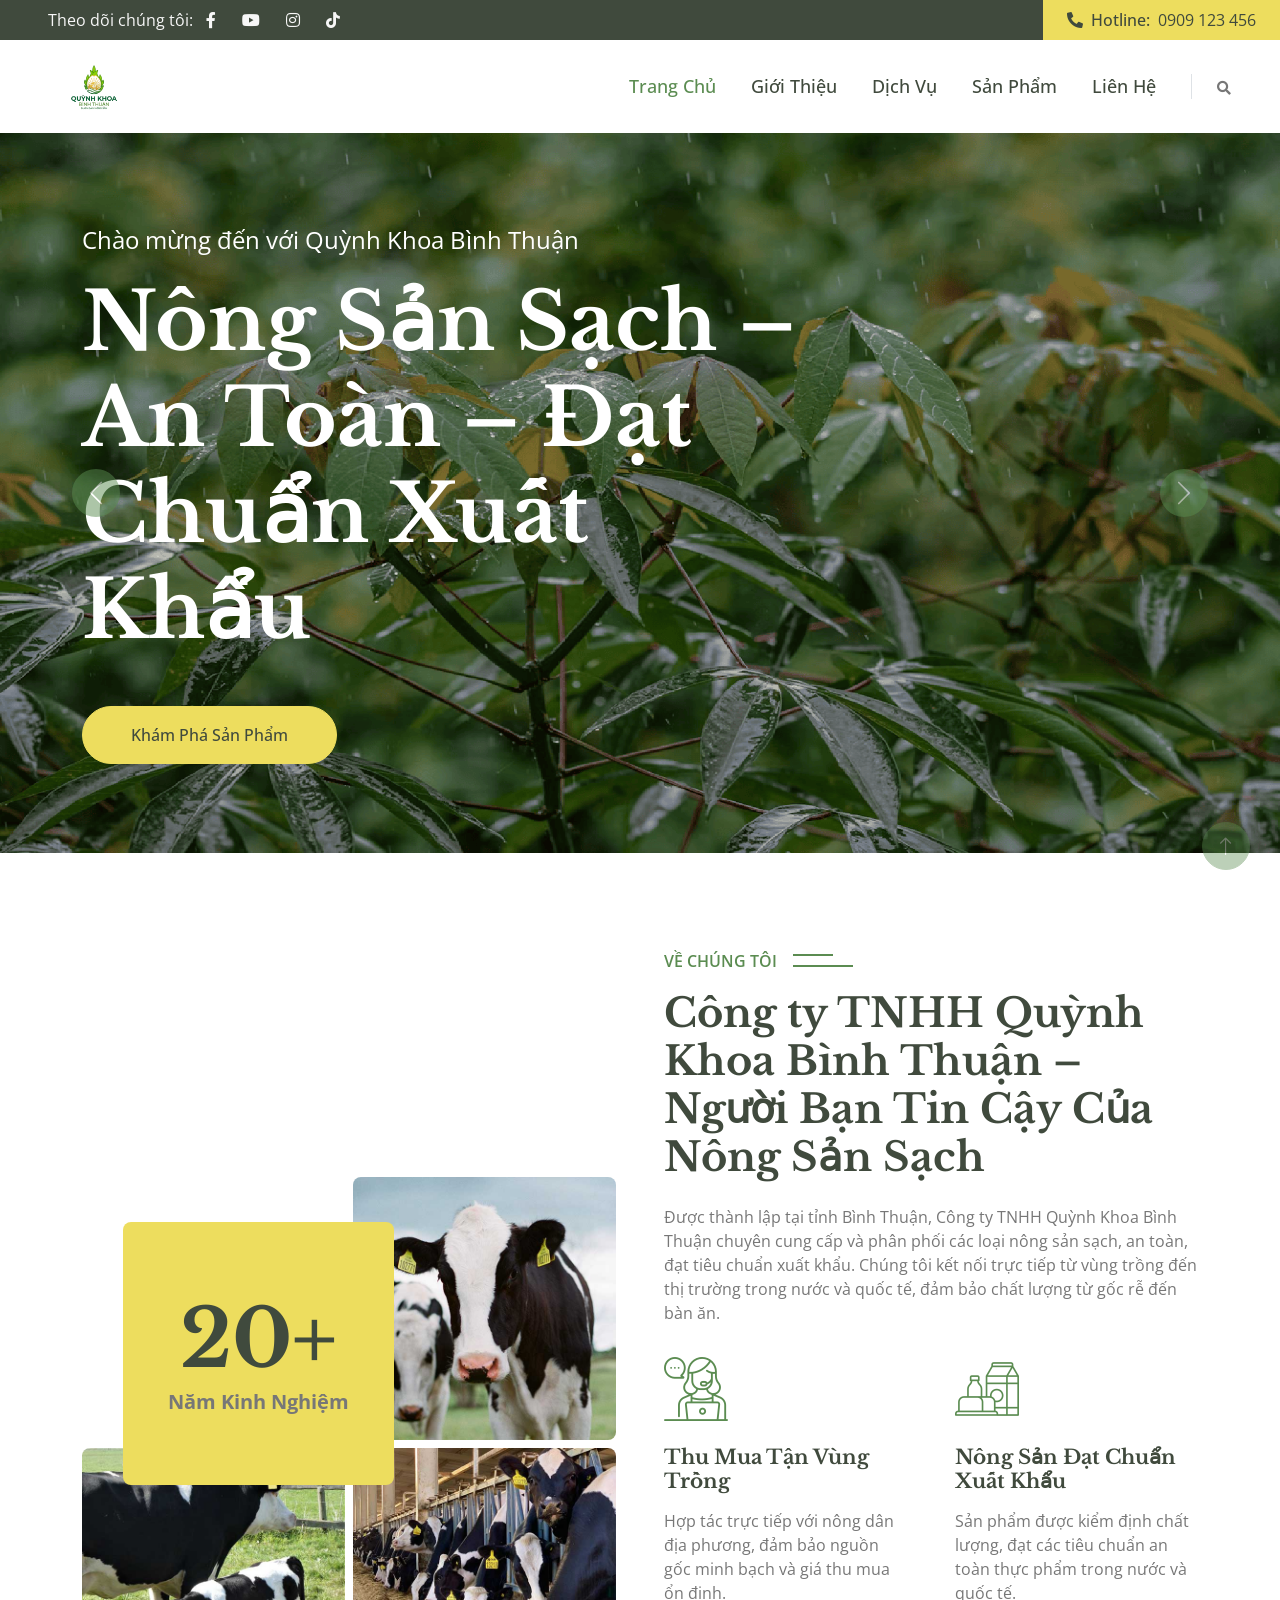
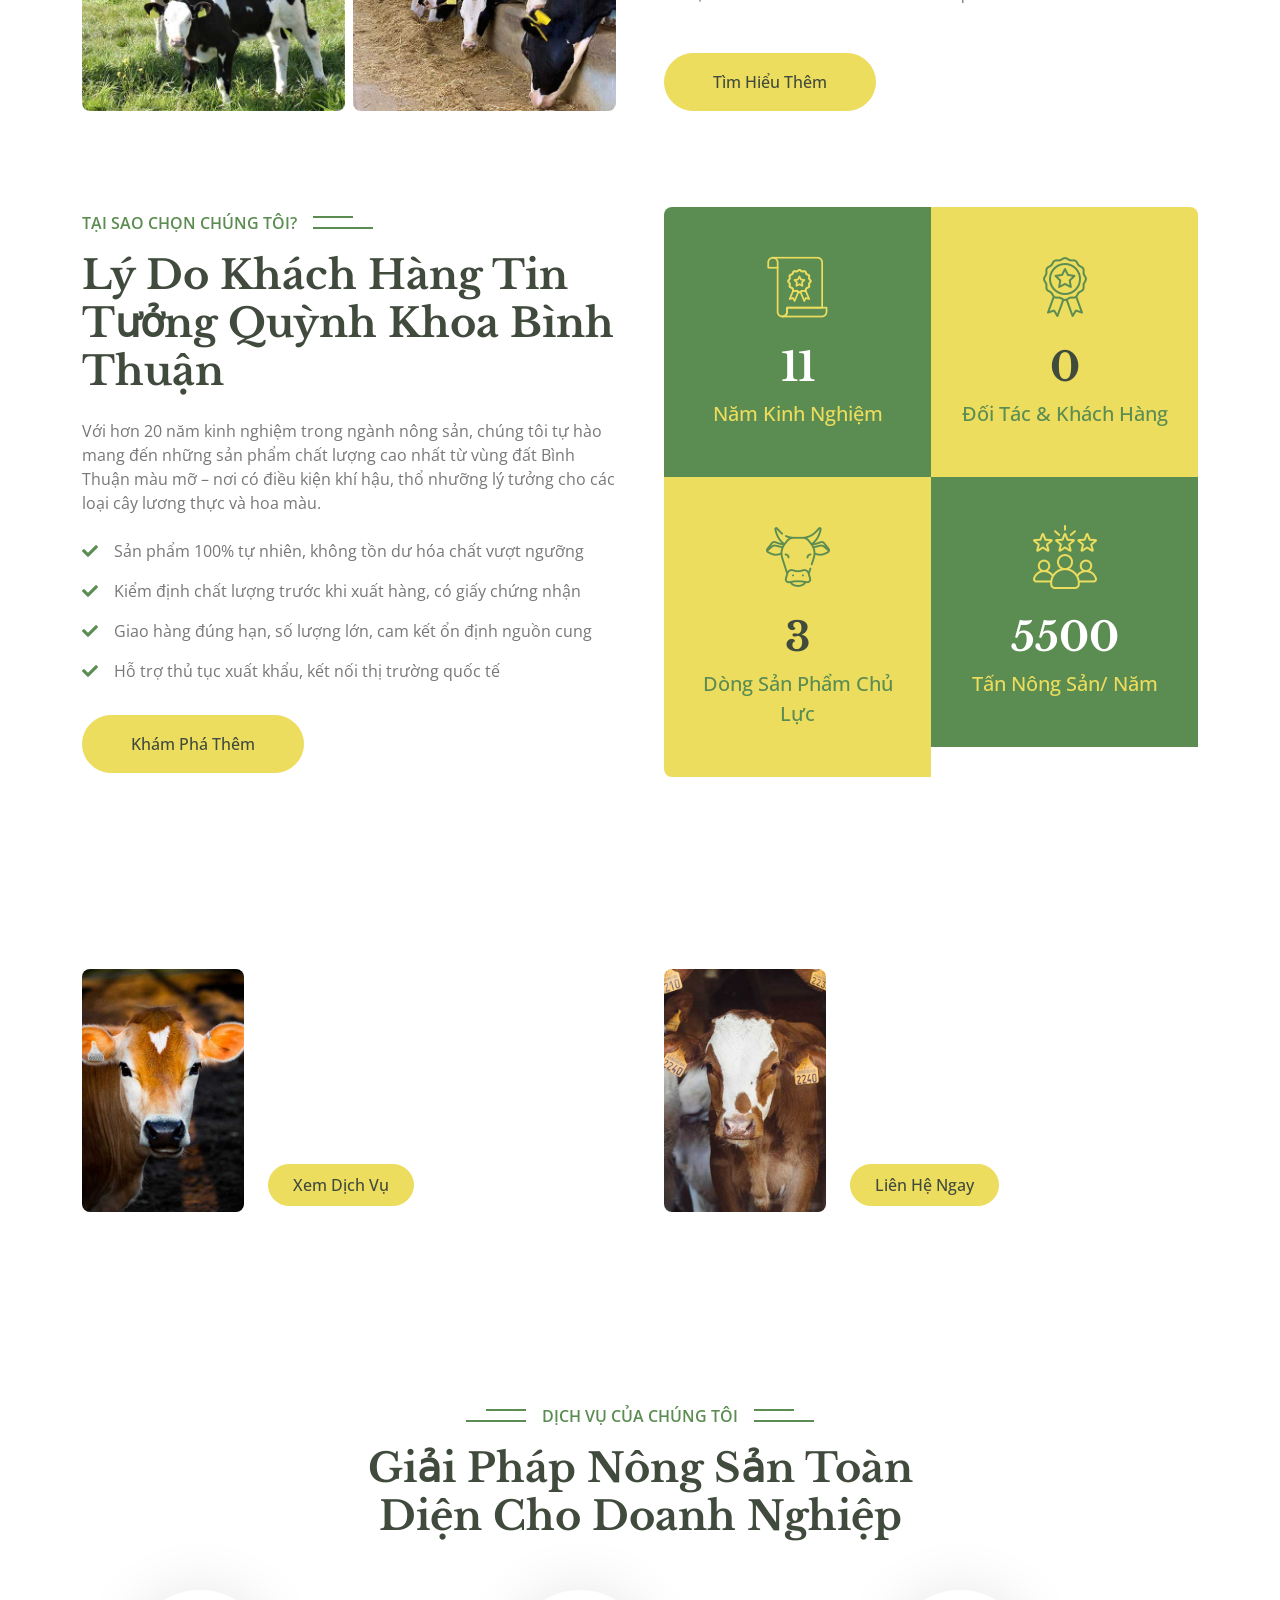
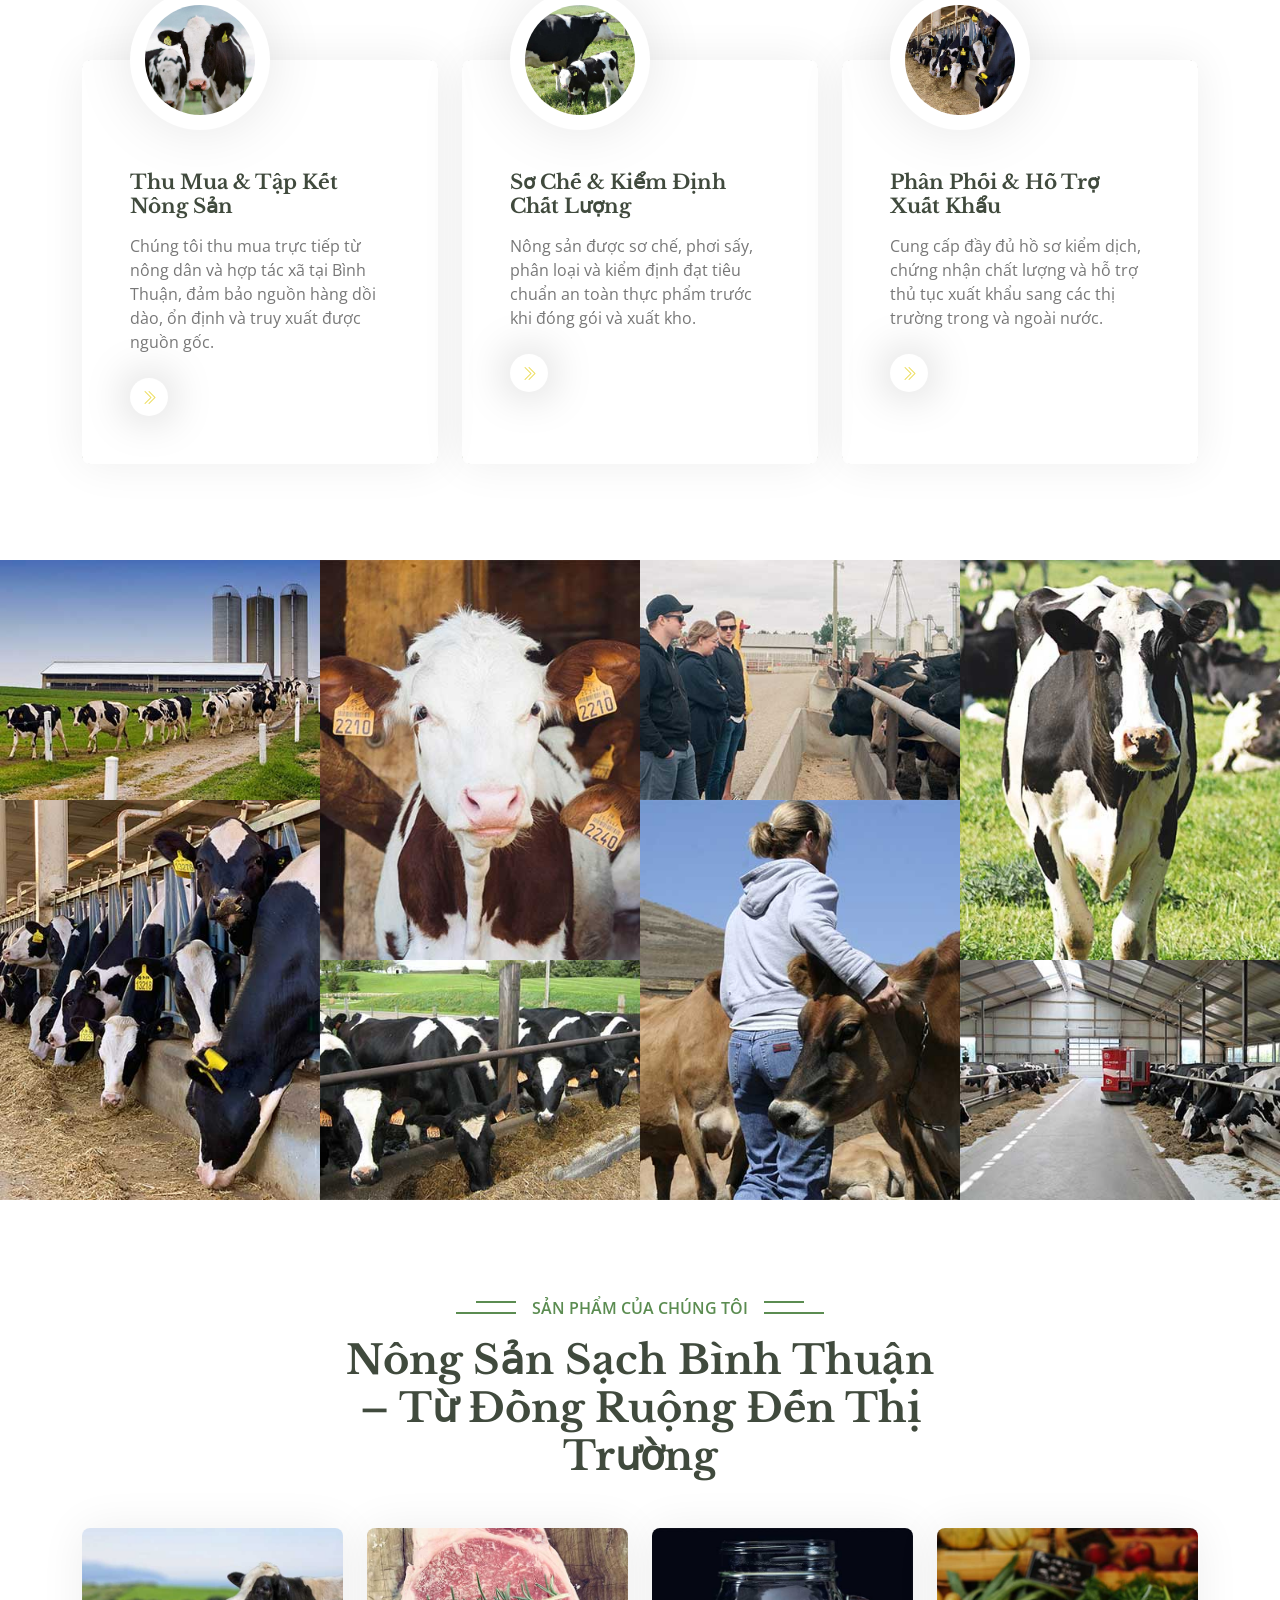
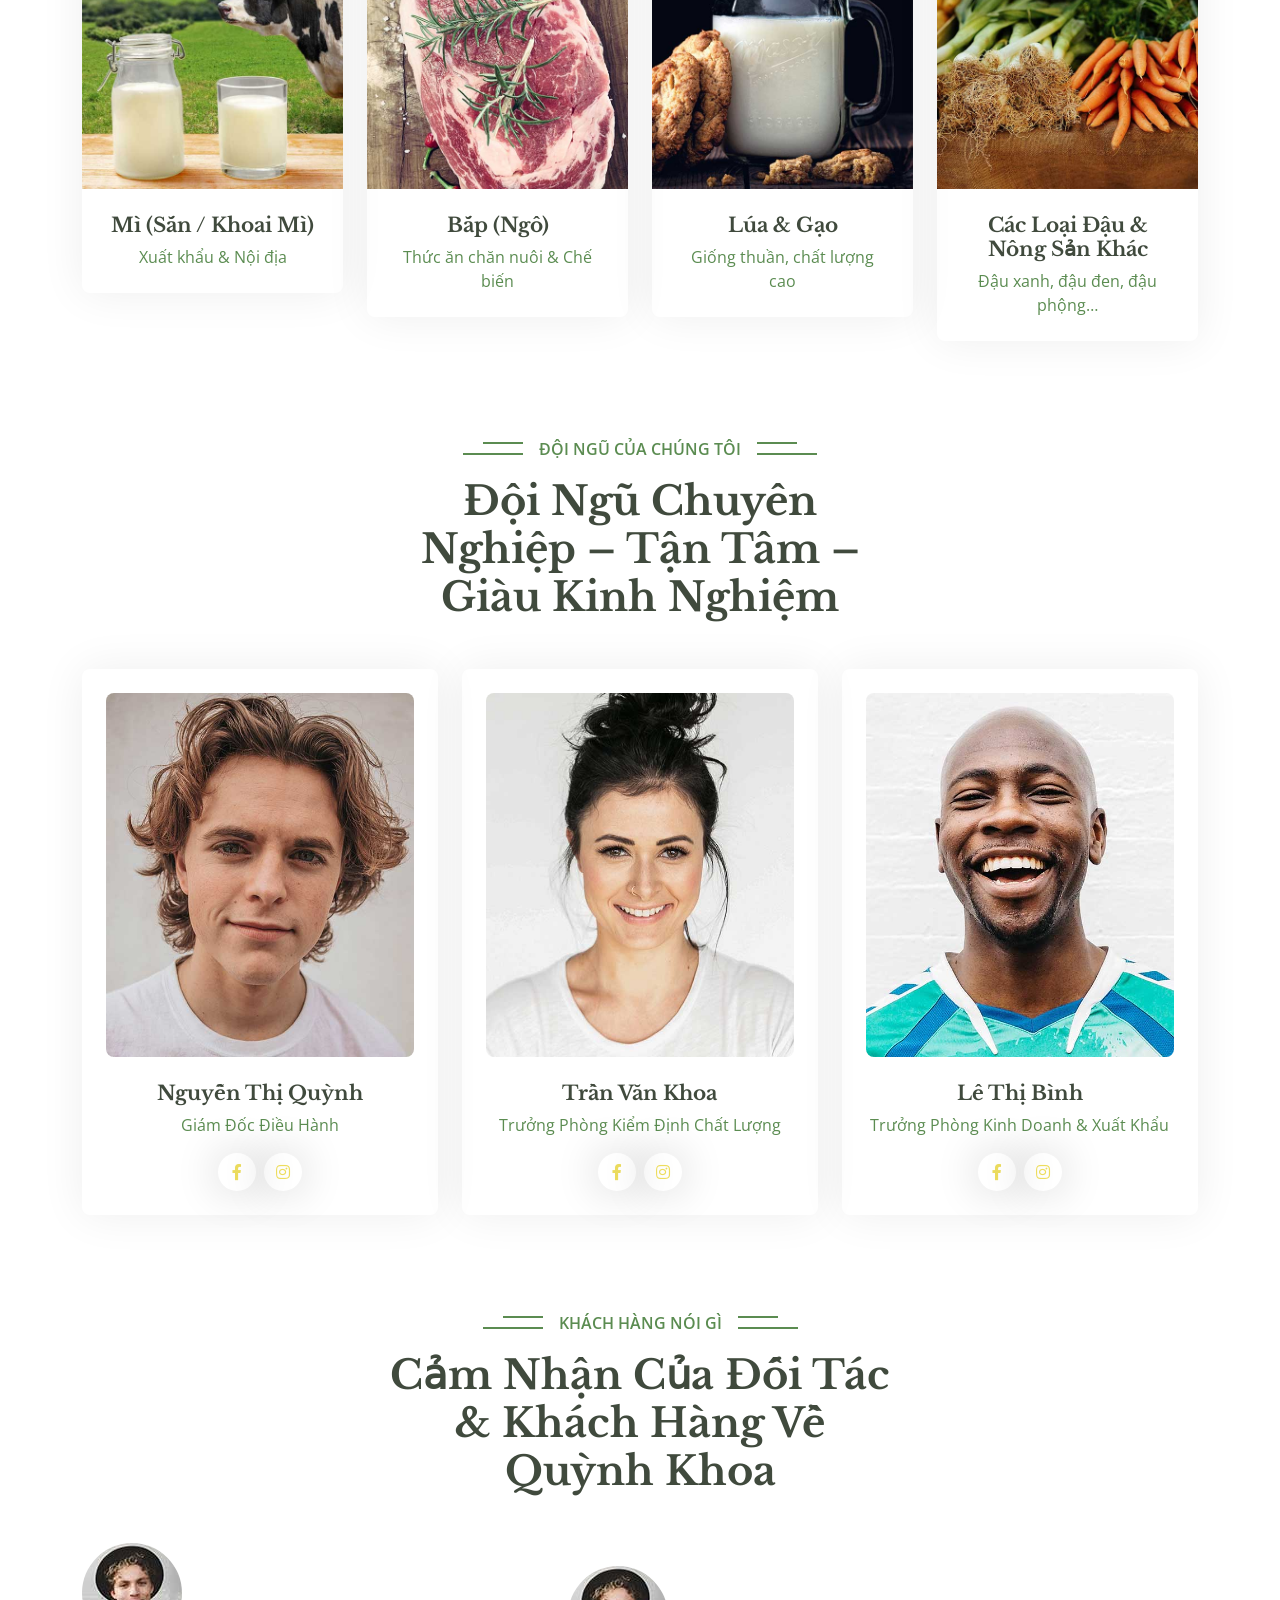
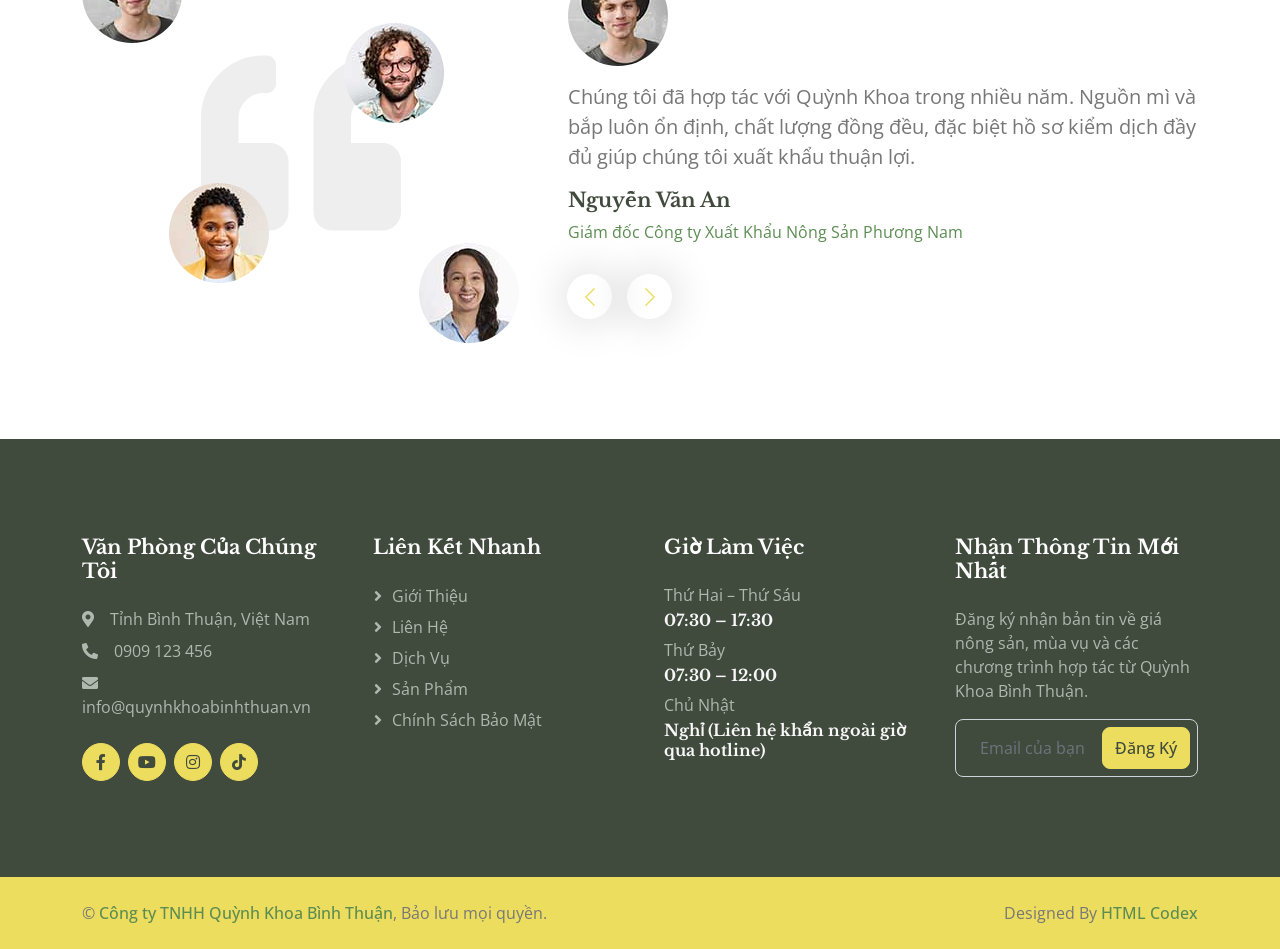
==== index.html @ 3446e709 "Initial source code" ====
<!DOCTYPE html>
<html lang="vi">

<head>
    <meta charset="utf-8">
    <title>Công ty TNHH Quỳnh Khoa Bình Thuận – Nông Sản Sạch Đạt Chuẩn Xuất Khẩu</title>
    <meta content="width=device-width, initial-scale=1.0" name="viewport">
    <meta content="nông sản sạch, mì, bắp, lúa, đậu, Bình Thuận, xuất khẩu nông sản, Quỳnh Khoa" name="keywords">
    <meta content="Công ty TNHH Quỳnh Khoa Bình Thuận – Chuyên cung cấp và phân phối nông sản sạch, an toàn, đạt chuẩn xuất khẩu: Mì, Bắp, Lúa, Đậu và các loại nông sản Bình Thuận." name="description">

    <!-- Favicon -->
    <link href="img/favicon.ico" rel="icon">

    <!-- Google Web Fonts -->
    <link href="https://fonts.googleapis.com" rel="preconnect">
    <link crossorigin href="https://fonts.gstatic.com" rel="preconnect">
    <link href="https://fonts.googleapis.com/css2?family=Libre+Baskerville:wght@700&family=Open+Sans:wght@400;500;600&display=swap"
          rel="stylesheet">

    <!-- Icon Font Stylesheet -->
    <link href="https://cdnjs.cloudflare.com/ajax/libs/font-awesome/5.10.0/css/all.min.css" rel="stylesheet">
    <link href="https://cdn.jsdelivr.net/npm/bootstrap-icons@1.4.1/font/bootstrap-icons.css" rel="stylesheet">

    <!-- Libraries Stylesheet -->
    <link href="lib/animate/animate.min.css" rel="stylesheet">
    <link href="lib/owlcarousel/assets/owl.carousel.min.css" rel="stylesheet">
    <link href="lib/lightbox/css/lightbox.min.css" rel="stylesheet">

    <!-- Customized Bootstrap Stylesheet -->
    <link href="css/bootstrap.min.css" rel="stylesheet">

    <!-- Template Stylesheet -->
    <link href="css/style.css" rel="stylesheet">
</head>

<body>
<!-- Spinner Start -->
<div class="show bg-white position-fixed translate-middle w-100 vh-100 top-50 start-50 d-flex align-items-center justify-content-center"
     id="spinner">
    <div class="spinner-border text-primary" role="status" style="width: 3rem; height: 3rem;"></div>
</div>
<!-- Spinner End -->


<!-- Topbar Start -->
<div class="container-fluid bg-dark px-0">
    <div class="row g-0 d-none d-lg-flex">
        <div class="col-lg-6 ps-5 text-start">
            <div class="h-100 d-inline-flex align-items-center text-light">
                <span>Theo dõi chúng tôi:</span>
                <a class="btn btn-link text-light" href=""><i class="fab fa-facebook-f"></i></a>
                <a class="btn btn-link text-light" href=""><i class="fab fa-youtube"></i></a>
                <a class="btn btn-link text-light" href=""><i class="fab fa-instagram"></i></a>
                <a class="btn btn-link text-light" href=""><i class="fab fa-tiktok"></i></a>
            </div>
        </div>
        <div class="col-lg-6 text-end">
            <div class="h-100 bg-secondary d-inline-flex align-items-center text-dark py-2 px-4">
                <span class="me-2 fw-semi-bold"><i class="fa fa-phone-alt me-2"></i>Hotline:</span>
                <span>0909 123 456</span>
            </div>
        </div>
    </div>
</div>
<!-- Topbar End -->


<!-- Navbar Start -->
<nav class="navbar navbar-expand-lg bg-white navbar-light sticky-top px-4 px-lg-5">
    <a class="navbar-brand d-flex align-items-center" href="index.html">
        <img class="logo" src="img/logo.png" alt="Logo Quỳnh Khoa Bình Thuận">
    </a>
    <button class="navbar-toggler me-0" data-bs-target="#navbarCollapse" data-bs-toggle="collapse" type="button">
        <span class="navbar-toggler-icon"></span>
    </button>
    <div class="collapse navbar-collapse" id="navbarCollapse">
        <div class="navbar-nav ms-auto p-4 p-lg-0">
            <a class="nav-item nav-link active" href="index.html">Trang Chủ</a>
            <a class="nav-item nav-link" href="about.html">Giới Thiệu</a>
            <a class="nav-item nav-link" href="service.html">Dịch Vụ</a>
            <a class="nav-item nav-link" href="product.html">Sản Phẩm</a>
            <a class="nav-item nav-link" href="contact.html">Liên Hệ</a>
        </div>
        <div class="border-start ps-4 d-none d-lg-block">
            <button class="btn btn-sm p-0" type="button"><i class="fa fa-search"></i></button>
        </div>
    </div>
</nav>
<!-- Navbar End -->


<!-- Carousel Start -->
<div class="container-fluid px-0 mb-5">
    <div class="carousel slide" data-bs-ride="carousel" id="header-carousel">
        <div class="carousel-inner">
            <div class="carousel-item active">
                <img alt="Nông sản sạch Bình Thuận" class="w-100" src="img/carousel-1.png">
                <div class="carousel-caption">
                    <div class="container">
                        <div class="row justify-content-start">
                            <div class="col-lg-8 text-start">
                                <p class="fs-4 text-white">Chào mừng đến với Quỳnh Khoa Bình Thuận</p>
                                <h1 class="display-1 text-white mb-5 animated slideInRight">Nông Sản Sạch – An Toàn – Đạt Chuẩn Xuất Khẩu</h1>
                                <a class="btn btn-secondary rounded-pill py-3 px-5 animated slideInRight" href="product.html">Khám Phá Sản Phẩm</a>
                            </div>
                        </div>
                    </div>
                </div>
            </div>
            <div class="carousel-item">
                <img alt="Mì, Bắp, Lúa Bình Thuận" class="w-100" src="img/carousel-2.png">
                <div class="carousel-caption">
                    <div class="container">
                        <div class="row justify-content-end">
                            <div class="col-lg-8 text-end">
                                <p class="fs-4 text-white">Nguồn gốc rõ ràng – Chất lượng đảm bảo</p>
                                <h1 class="display-1 text-white mb-5 animated slideInRight">Mì · Bắp · Lúa · Đậu Bình Thuận</h1>
                                <a class="btn btn-secondary rounded-pill py-3 px-5 animated slideInLeft" href="contact.html">Liên Hệ Đặt Hàng</a>
                            </div>
                        </div>
                    </div>
                </div>
            </div>
        </div>
        <button class="carousel-control-prev" data-bs-slide="prev" data-bs-target="#header-carousel" type="button">
            <span aria-hidden="true" class="carousel-control-prev-icon"></span>
            <span class="visually-hidden">Trước</span>
        </button>
        <button class="carousel-control-next" data-bs-slide="next" data-bs-target="#header-carousel" type="button">
            <span aria-hidden="true" class="carousel-control-next-icon"></span>
            <span class="visually-hidden">Tiếp</span>
        </button>
    </div>
</div>
<!-- Carousel End -->


<!-- About Start -->
<div class="container-xxl py-5">
    <div class="container">
        <div class="row g-5 align-items-end">
            <div class="col-lg-6">
                <div class="row g-2">
                    <div class="col-6 position-relative wow fadeIn" data-wow-delay="0.7s">
                        <div class="about-experience bg-secondary rounded">
                            <h1 class="display-1 mb-0">20+</h1>
                            <small class="fs-5 fw-bold">Năm Kinh Nghiệm</small>
                        </div>
                    </div>
                    <div class="col-6 wow fadeIn" data-wow-delay="0.1s">
                        <img class="img-fluid rounded" src="img/service-1.jpg" alt="Nông sản sạch">
                    </div>
                    <div class="col-6 wow fadeIn" data-wow-delay="0.3s">
                        <img class="img-fluid rounded" src="img/service-2.jpg" alt="Bắp Bình Thuận">
                    </div>
                    <div class="col-6 wow fadeIn" data-wow-delay="0.5s">
                        <img class="img-fluid rounded" src="img/service-3.jpg" alt="Lúa gạo Bình Thuận">
                    </div>
                </div>
            </div>
            <div class="col-lg-6 wow fadeIn" data-wow-delay="0.5s">
                <p class="section-title bg-white text-start text-primary pe-3">Về Chúng Tôi</p>
                <h1 class="mb-4">Công ty TNHH Quỳnh Khoa Bình Thuận – Người Bạn Tin Cậy Của Nông Sản Sạch</h1>
                <p class="mb-4">Được thành lập tại tỉnh Bình Thuận, Công ty TNHH Quỳnh Khoa Bình Thuận chuyên cung cấp và phân phối các loại nông sản sạch, an toàn, đạt tiêu chuẩn xuất khẩu. Chúng tôi kết nối trực tiếp từ vùng trồng đến thị trường trong nước và quốc tế, đảm bảo chất lượng từ gốc rễ đến bàn ăn.</p>
                <div class="row g-5 pt-2 mb-5">
                    <div class="col-sm-6">
                        <img alt="" class="img-fluid mb-4" src="img/service.png">
                        <h5 class="mb-3">Thu Mua Tận Vùng Trồng</h5>
                        <span>Hợp tác trực tiếp với nông dân địa phương, đảm bảo nguồn gốc minh bạch và giá thu mua ổn định.</span>
                    </div>
                    <div class="col-sm-6">
                        <img alt="" class="img-fluid mb-4" src="img/product.png">
                        <h5 class="mb-3">Nông Sản Đạt Chuẩn Xuất Khẩu</h5>
                        <span>Sản phẩm được kiểm định chất lượng, đạt các tiêu chuẩn an toàn thực phẩm trong nước và quốc tế.</span>
                    </div>
                </div>
                <a class="btn btn-secondary rounded-pill py-3 px-5" href="about.html">Tìm Hiểu Thêm</a>
            </div>
        </div>
    </div>
</div>
<!-- About End -->


<!-- Features Start -->
<div class="container-xxl py-5">
    <div class="container">
        <div class="row g-5 align-items-center">
            <div class="col-lg-6 wow fadeInUp" data-wow-delay="0.1s">
                <p class="section-title bg-white text-start text-primary pe-3">Tại Sao Chọn Chúng Tôi?</p>
                <h1 class="mb-4">Lý Do Khách Hàng Tin Tưởng Quỳnh Khoa Bình Thuận</h1>
                <p class="mb-4">Với hơn 20 năm kinh nghiệm trong ngành nông sản, chúng tôi tự hào mang đến những sản phẩm chất lượng cao nhất từ vùng đất Bình Thuận màu mỡ – nơi có điều kiện khí hậu, thổ nhưỡng lý tưởng cho các loại cây lương thực và hoa màu.</p>
                <p><i class="fa fa-check text-primary me-3"></i>Sản phẩm 100% tự nhiên, không tồn dư hóa chất vượt ngưỡng</p>
                <p><i class="fa fa-check text-primary me-3"></i>Kiểm định chất lượng trước khi xuất hàng, có giấy chứng nhận</p>
                <p><i class="fa fa-check text-primary me-3"></i>Giao hàng đúng hạn, số lượng lớn, cam kết ổn định nguồn cung</p>
                <p><i class="fa fa-check text-primary me-3"></i>Hỗ trợ thủ tục xuất khẩu, kết nối thị trường quốc tế</p>
                <a class="btn btn-secondary rounded-pill py-3 px-5 mt-3" href="about.html">Khám Phá Thêm</a>
            </div>
            <div class="col-lg-6">
                <div class="rounded overflow-hidden">
                    <div class="row g-0">
                        <div class="col-sm-6 wow fadeIn" data-wow-delay="0.1s">
                            <div class="text-center bg-primary py-5 px-4">
                                <img alt="" class="img-fluid mb-4" src="img/experience.png">
                                <h1 class="display-6 text-white" data-toggle="counter-up">20</h1>
                                <span class="fs-5 fw-semi-bold text-secondary">Năm Kinh Nghiệm</span>
                            </div>
                        </div>
                        <div class="col-sm-6 wow fadeIn" data-wow-delay="0.3s">
                            <div class="text-center bg-secondary py-5 px-4">
                                <img alt="" class="img-fluid mb-4" src="img/award.png">
                                <h1 class="display-6" data-toggle="counter-up">500+</h1>
                                <span class="fs-5 fw-semi-bold text-primary">Đối Tác & Khách Hàng</span>
                            </div>
                        </div>
                        <div class="col-sm-6 wow fadeIn" data-wow-delay="0.5s">
                            <div class="text-center bg-secondary py-5 px-4">
                                <img alt="" class="img-fluid mb-4" src="img/animal.png">
                                <h1 class="display-6" data-toggle="counter-up">5</h1>
                                <span class="fs-5 fw-semi-bold text-primary">Dòng Sản Phẩm Chủ Lực</span>
                            </div>
                        </div>
                        <div class="col-sm-6 wow fadeIn" data-wow-delay="0.7s">
                            <div class="text-center bg-primary py-5 px-4">
                                <img alt="" class="img-fluid mb-4" src="img/client.png">
                                <h1 class="display-6 text-white" data-toggle="counter-up">10000</h1>
                                <span class="fs-5 fw-semi-bold text-secondary">Tấn Nông Sản/ Năm</span>
                            </div>
                        </div>
                    </div>
                </div>
            </div>
        </div>
    </div>
</div>
<!-- Features End -->


<!-- Banner Start -->
<div class="container-fluid banner my-5 py-5" data-image-src="img/banner.jpg" data-parallax="scroll">
    <div class="container py-5">
        <div class="row g-5">
            <div class="col-lg-6 wow fadeIn" data-wow-delay="0.3s">
                <div class="row g-4 align-items-center">
                    <div class="col-sm-4">
                        <img alt="Mì Bình Thuận" class="img-fluid rounded" src="img/banner-1.jpg">
                    </div>
                    <div class="col-sm-8">
                        <h2 class="text-white mb-3">Cung Ứng Nông Sản Số Lượng Lớn</h2>
                        <p class="text-white mb-4">Chúng tôi có năng lực cung ứng số lượng lớn, ổn định quanh năm cho các nhà máy chế biến, doanh nghiệp xuất khẩu và siêu thị.</p>
                        <a class="btn btn-secondary rounded-pill py-2 px-4" href="service.html">Xem Dịch Vụ</a>
                    </div>
                </div>
            </div>
            <div class="col-lg-6 wow fadeIn" data-wow-delay="0.5s">
                <div class="row g-4 align-items-center">
                    <div class="col-sm-4">
                        <img alt="Lúa gạo xuất khẩu" class="img-fluid rounded" src="img/banner-2.jpg">
                    </div>
                    <div class="col-sm-8">
                        <h2 class="text-white mb-3">Kết Nối Xuất Khẩu Quốc Tế</h2>
                        <p class="text-white mb-4">Sản phẩm đạt tiêu chuẩn an toàn thực phẩm quốc tế, sẵn sàng xuất khẩu sang các thị trường Châu Á, Châu Âu và Trung Đông.</p>
                        <a class="btn btn-secondary rounded-pill py-2 px-4" href="contact.html">Liên Hệ Ngay</a>
                    </div>
                </div>
            </div>
        </div>
    </div>
</div>
<!-- Banner End -->


<!-- Service Start -->
<div class="container-xxl py-5">
    <div class="container">
        <div class="text-center mx-auto pb-4 wow fadeInUp" data-wow-delay="0.1s" style="max-width: 600px;">
            <p class="section-title bg-white text-center text-primary px-3">Dịch Vụ Của Chúng Tôi</p>
            <h1 class="mb-5">Giải Pháp Nông Sản Toàn Diện Cho Doanh Nghiệp</h1>
        </div>
        <div class="row gy-5 gx-4">
            <div class="col-lg-4 col-md-6 pt-5 wow fadeInUp" data-wow-delay="0.1s">
                <div class="service-item d-flex h-100">
                    <div class="service-img">
                        <img alt="Thu mua nông sản" class="img-fluid" src="img/service-1.jpg">
                    </div>
                    <div class="service-text p-5 pt-0">
                        <div class="service-icon">
                            <img alt="" class="img-fluid rounded-circle" src="img/service-1.jpg">
                        </div>
                        <h5 class="mb-3">Thu Mua & Tập Kết Nông Sản</h5>
                        <p class="mb-4">Chúng tôi thu mua trực tiếp từ nông dân và hợp tác xã tại Bình Thuận, đảm bảo nguồn hàng dồi dào, ổn định và truy xuất được nguồn gốc.</p>
                        <a class="btn btn-square rounded-circle" href="service.html"><i class="bi bi-chevron-double-right"></i></a>
                    </div>
                </div>
            </div>
            <div class="col-lg-4 col-md-6 pt-5 wow fadeInUp" data-wow-delay="0.3s">
                <div class="service-item d-flex h-100">
                    <div class="service-img">
                        <img alt="Chế biến sơ chế nông sản" class="img-fluid" src="img/service-2.jpg">
                    </div>
                    <div class="service-text p-5 pt-0">
                        <div class="service-icon">
                            <img alt="" class="img-fluid rounded-circle" src="img/service-2.jpg">
                        </div>
                        <h5 class="mb-3">Sơ Chế & Kiểm Định Chất Lượng</h5>
                        <p class="mb-4">Nông sản được sơ chế, phơi sấy, phân loại và kiểm định đạt tiêu chuẩn an toàn thực phẩm trước khi đóng gói và xuất kho.</p>
                        <a class="btn btn-square rounded-circle" href="service.html"><i class="bi bi-chevron-double-right"></i></a>
                    </div>
                </div>
            </div>
            <div class="col-lg-4 col-md-6 pt-5 wow fadeInUp" data-wow-delay="0.5s">
                <div class="service-item d-flex h-100">
                    <div class="service-img">
                        <img alt="Phân phối xuất khẩu" class="img-fluid" src="img/service-3.jpg">
                    </div>
                    <div class="service-text p-5 pt-0">
                        <div class="service-icon">
                            <img alt="" class="img-fluid rounded-circle" src="img/service-3.jpg">
                        </div>
                        <h5 class="mb-3">Phân Phối & Hỗ Trợ Xuất Khẩu</h5>
                        <p class="mb-4">Cung cấp đầy đủ hồ sơ kiểm dịch, chứng nhận chất lượng và hỗ trợ thủ tục xuất khẩu sang các thị trường trong và ngoài nước.</p>
                        <a class="btn btn-square rounded-circle" href="service.html"><i class="bi bi-chevron-double-right"></i></a>
                    </div>
                </div>
            </div>
        </div>
    </div>
</div>
<!-- Service End -->


<!-- Gallery Start -->
<div class="container-xxl py-5 px-0">
    <div class="row g-0">
        <div class="col-lg-3 col-md-6 wow fadeInUp" data-wow-delay="0.1s">
            <div class="row g-0">
                <div class="col-12">
                    <a class="d-block" data-lightbox="gallery" href="img/gallery-5.jpg">
                        <img alt="Mì Bình Thuận" class="img-fluid" src="img/gallery-5.jpg">
                    </a>
                </div>
                <div class="col-12">
                    <a class="d-block" data-lightbox="gallery" href="img/gallery-1.jpg">
                        <img alt="Bắp nông sản" class="img-fluid" src="img/gallery-1.jpg">
                    </a>
                </div>
            </div>
        </div>
        <div class="col-lg-3 col-md-6 wow fadeInUp" data-wow-delay="0.3s">
            <div class="row g-0">
                <div class="col-12">
                    <a class="d-block" data-lightbox="gallery" href="img/gallery-2.jpg">
                        <img alt="Lúa Bình Thuận" class="img-fluid" src="img/gallery-2.jpg">
                    </a>
                </div>
                <div class="col-12">
                    <a class="d-block" data-lightbox="gallery" href="img/gallery-6.jpg">
                        <img alt="Đậu nông sản sạch" class="img-fluid" src="img/gallery-6.jpg">
                    </a>
                </div>
            </div>
        </div>
        <div class="col-lg-3 col-md-6 wow fadeInUp" data-wow-delay="0.5s">
            <div class="row g-0">
                <div class="col-12">
                    <a class="d-block" data-lightbox="gallery" href="img/gallery-7.jpg">
                        <img alt="Vùng trồng Bình Thuận" class="img-fluid" src="img/gallery-7.jpg">
                    </a>
                </div>
                <div class="col-12">
                    <a class="d-block" data-lightbox="gallery" href="img/gallery-3.jpg">
                        <img alt="Kho nông sản" class="img-fluid" src="img/gallery-3.jpg">
                    </a>
                </div>
            </div>
        </div>
        <div class="col-lg-3 col-md-6 wow fadeInUp" data-wow-delay="0.7s">
            <div class="row g-0">
                <div class="col-12">
                    <a class="d-block" data-lightbox="gallery" href="img/gallery-4.jpg">
                        <img alt="Đóng gói xuất khẩu" class="img-fluid" src="img/gallery-4.jpg">
                    </a>
                </div>
                <div class="col-12">
                    <a class="d-block" data-lightbox="gallery" href="img/gallery-8.jpg">
                        <img alt="Nông sản chất lượng cao" class="img-fluid" src="img/gallery-8.jpg">
                    </a>
                </div>
            </div>
        </div>
    </div>
</div>
<!-- Gallery End -->


<!-- Product Start -->
<div class="container-xxl py-5">
    <div class="container">
        <div class="text-center mx-auto wow fadeInUp" data-wow-delay="0.1s" style="max-width: 600px;">
            <p class="section-title bg-white text-center text-primary px-3">Sản Phẩm Của Chúng Tôi</p>
            <h1 class="mb-5">Nông Sản Sạch Bình Thuận – Từ Đồng Ruộng Đến Thị Trường</h1>
        </div>
        <div class="row gx-4">
            <div class="col-md-6 col-lg-4 col-xl-3 wow fadeInUp" data-wow-delay="0.1s">
                <div class="product-item">
                    <div class="position-relative">
                        <img alt="Mì (Sắn) Bình Thuận" class="img-fluid" src="img/product-1.jpg">
                        <div class="product-overlay">
                            <a class="btn btn-square btn-secondary rounded-circle m-1" href="product.html"><i class="bi bi-link"></i></a>
                            <a class="btn btn-square btn-secondary rounded-circle m-1" href="contact.html"><i class="bi bi-cart"></i></a>
                        </div>
                    </div>
                    <div class="text-center p-4">
                        <a class="d-block h5" href="product.html">Mì (Sắn / Khoai Mì)</a>
                        <span class="text-primary">Xuất khẩu &amp; Nội địa</span>
                    </div>
                </div>
            </div>
            <div class="col-md-6 col-lg-4 col-xl-3 wow fadeInUp" data-wow-delay="0.3s">
                <div class="product-item">
                    <div class="position-relative">
                        <img alt="Bắp (Ngô) Bình Thuận" class="img-fluid" src="img/product-2.jpg">
                        <div class="product-overlay">
                            <a class="btn btn-square btn-secondary rounded-circle m-1" href="product.html"><i class="bi bi-link"></i></a>
                            <a class="btn btn-square btn-secondary rounded-circle m-1" href="contact.html"><i class="bi bi-cart"></i></a>
                        </div>
                    </div>
                    <div class="text-center p-4">
                        <a class="d-block h5" href="product.html">Bắp (Ngô)</a>
                        <span class="text-primary">Thức ăn chăn nuôi &amp; Chế biến</span>
                    </div>
                </div>
            </div>
            <div class="col-md-6 col-lg-4 col-xl-3 wow fadeInUp" data-wow-delay="0.5s">
                <div class="product-item">
                    <div class="position-relative">
                        <img alt="Lúa gạo Bình Thuận" class="img-fluid" src="img/product-3.jpg">
                        <div class="product-overlay">
                            <a class="btn btn-square btn-secondary rounded-circle m-1" href="product.html"><i class="bi bi-link"></i></a>
                            <a class="btn btn-square btn-secondary rounded-circle m-1" href="contact.html"><i class="bi bi-cart"></i></a>
                        </div>
                    </div>
                    <div class="text-center p-4">
                        <a class="d-block h5" href="product.html">Lúa &amp; Gạo</a>
                        <span class="text-primary">Giống thuần, chất lượng cao</span>
                    </div>
                </div>
            </div>
            <div class="col-md-6 col-lg-4 col-xl-3 wow fadeInUp" data-wow-delay="0.7s">
                <div class="product-item">
                    <div class="position-relative">
                        <img alt="Các loại đậu Bình Thuận" class="img-fluid" src="img/product-4.jpg">
                        <div class="product-overlay">
                            <a class="btn btn-square btn-secondary rounded-circle m-1" href="product.html"><i class="bi bi-link"></i></a>
                            <a class="btn btn-square btn-secondary rounded-circle m-1" href="contact.html"><i class="bi bi-cart"></i></a>
                        </div>
                    </div>
                    <div class="text-center p-4">
                        <a class="d-block h5" href="product.html">Các Loại Đậu &amp; Nông Sản Khác</a>
                        <span class="text-primary">Đậu xanh, đậu đen, đậu phộng…</span>
                    </div>
                </div>
            </div>
        </div>
    </div>
</div>
<!-- Product End -->


<!-- Team Start -->
<div class="container-xxl py-5">
    <div class="container">
        <div class="text-center mx-auto wow fadeInUp" data-wow-delay="0.1s" style="max-width: 500px;">
            <p class="section-title bg-white text-center text-primary px-3">Đội Ngũ Của Chúng Tôi</p>
            <h1 class="mb-5">Đội Ngũ Chuyên Nghiệp – Tận Tâm – Giàu Kinh Nghiệm</h1>
        </div>
        <div class="row g-4">
            <div class="col-lg-4 col-md-6 wow fadeInUp" data-wow-delay="0.1s">
                <div class="team-item rounded p-4">
                    <img alt="Giám đốc Quỳnh Khoa" class="img-fluid rounded mb-4" src="img/team-1.jpg">
                    <h5>Nguyễn Thị Quỳnh</h5>
                    <p class="text-primary">Giám Đốc Điều Hành</p>
                    <div class="d-flex justify-content-center">
                        <a class="btn btn-square btn-outline-secondary rounded-circle mx-1" href=""><i class="fab fa-facebook-f"></i></a>
                        <a class="btn btn-square btn-outline-secondary rounded-circle mx-1" href=""><i class="fab fa-instagram"></i></a>
                    </div>
                </div>
            </div>
            <div class="col-lg-4 col-md-6 wow fadeInUp" data-wow-delay="0.3s">
                <div class="team-item rounded p-4">
                    <img alt="Giám sát chất lượng" class="img-fluid rounded mb-4" src="img/team-2.jpg">
                    <h5>Trần Văn Khoa</h5>
                    <p class="text-primary">Trưởng Phòng Kiểm Định Chất Lượng</p>
                    <div class="d-flex justify-content-center">
                        <a class="btn btn-square btn-outline-secondary rounded-circle mx-1" href=""><i class="fab fa-facebook-f"></i></a>
                        <a class="btn btn-square btn-outline-secondary rounded-circle mx-1" href=""><i class="fab fa-instagram"></i></a>
                    </div>
                </div>
            </div>
            <div class="col-lg-4 col-md-6 wow fadeInUp" data-wow-delay="0.5s">
                <div class="team-item rounded p-4">
                    <img alt="Kinh doanh xuất khẩu" class="img-fluid rounded mb-4" src="img/team-3.jpg">
                    <h5>Lê Thị Bình</h5>
                    <p class="text-primary">Trưởng Phòng Kinh Doanh &amp; Xuất Khẩu</p>
                    <div class="d-flex justify-content-center">
                        <a class="btn btn-square btn-outline-secondary rounded-circle mx-1" href=""><i class="fab fa-facebook-f"></i></a>
                        <a class="btn btn-square btn-outline-secondary rounded-circle mx-1" href=""><i class="fab fa-instagram"></i></a>
                    </div>
                </div>
            </div>
        </div>
    </div>
</div>
<!-- Team End -->


<!-- Testimonial Start -->
<div class="container-xxl py-5">
    <div class="container">
        <div class="text-center mx-auto wow fadeInUp" data-wow-delay="0.1s" style="max-width: 500px;">
            <p class="section-title bg-white text-center text-primary px-3">Khách Hàng Nói Gì</p>
            <h1 class="mb-5">Cảm Nhận Của Đối Tác &amp; Khách Hàng Về Quỳnh Khoa</h1>
        </div>
        <div class="row g-5 align-items-center">
            <div class="col-lg-5 wow fadeInUp" data-wow-delay="0.1s">
                <div class="testimonial-img">
                    <img alt="" class="img-fluid animated pulse infinite" src="img/testimonial-1.jpg">
                    <img alt="" class="img-fluid animated pulse infinite" src="img/testimonial-2.jpg">
                    <img alt="" class="img-fluid animated pulse infinite" src="img/testimonial-3.jpg">
                    <img alt="" class="img-fluid animated pulse infinite" src="img/testimonial-4.jpg">
                </div>
            </div>
            <div class="col-lg-7 wow fadeInUp" data-wow-delay="0.5s">
                <div class="owl-carousel testimonial-carousel">
                    <div class="testimonial-item">
                        <img alt="" class="img-fluid mb-3" src="img/testimonial-1.jpg">
                        <p class="fs-5">Chúng tôi đã hợp tác với Quỳnh Khoa trong nhiều năm. Nguồn mì và bắp luôn ổn định, chất lượng đồng đều, đặc biệt hồ sơ kiểm dịch đầy đủ giúp chúng tôi xuất khẩu thuận lợi.</p>
                        <h5>Nguyễn Văn An</h5>
                        <span class="text-primary">Giám đốc Công ty Xuất Khẩu Nông Sản Phương Nam</span>
                    </div>
                    <div class="testimonial-item">
                        <img alt="" class="img-fluid mb-3" src="img/testimonial-2.jpg">
                        <p class="fs-5">Lúa và đậu từ Quỳnh Khoa đạt chất lượng rất tốt, độ ẩm đúng chuẩn, không lẫn tạp chất. Đối tác đáng tin cậy cho các đơn hàng lớn.</p>
                        <h5>Trần Thị Lan</h5>
                        <span class="text-primary">Trưởng Phòng Thu Mua – Nhà Máy Chế Biến Thức Ăn Chăn Nuôi</span>
                    </div>
                    <div class="testimonial-item">
                        <img alt="" class="img-fluid mb-3" src="img/testimonial-3.jpg">
                        <p class="fs-5">Giao hàng đúng tiến độ, báo giá minh bạch, hỗ trợ nhiệt tình. Quỳnh Khoa là đơn vị cung cấp nông sản hiếm có mà chúng tôi thực sự tín nhiệm.</p>
                        <h5>Lê Minh Hùng</h5>
                        <span class="text-primary">Giám đốc Hợp Tác Xã Nông Nghiệp Bình Thuận</span>
                    </div>
                    <div class="testimonial-item">
                        <img alt="" class="img-fluid mb-3" src="img/testimonial-4.jpg">
                        <p class="fs-5">Sản phẩm bắp và mì của Quỳnh Khoa được đối tác nước ngoài của chúng tôi đánh giá cao về chất lượng và độ đồng đều. Rất hài lòng khi hợp tác.</p>
                        <h5>Phạm Thị Hoa</h5>
                        <span class="text-primary">Chuyên Viên Xuất Khẩu – Công Ty TNHH Thương Mại Quốc Tế</span>
                    </div>
                </div>
            </div>
        </div>
    </div>
</div>
<!-- Testimonial End -->


<!-- Footer Start -->
<div class="container-fluid bg-dark footer mt-5 py-5 wow fadeIn" data-wow-delay="0.1s">
    <div class="container py-5">
        <div class="row g-5">
            <div class="col-lg-3 col-md-6">
                <h5 class="text-white mb-4">Văn Phòng Của Chúng Tôi</h5>
                <p class="mb-2"><i class="fa fa-map-marker-alt me-3"></i>Tỉnh Bình Thuận, Việt Nam</p>
                <p class="mb-2"><i class="fa fa-phone-alt me-3"></i>0909 123 456</p>
                <p class="mb-2"><i class="fa fa-envelope me-3"></i>info@quynhkhoabinhthuan.vn</p>
                <div class="d-flex pt-3">
                    <a class="btn btn-square btn-secondary rounded-circle me-2" href=""><i class="fab fa-facebook-f"></i></a>
                    <a class="btn btn-square btn-secondary rounded-circle me-2" href=""><i class="fab fa-youtube"></i></a>
                    <a class="btn btn-square btn-secondary rounded-circle me-2" href=""><i class="fab fa-instagram"></i></a>
                    <a class="btn btn-square btn-secondary rounded-circle me-2" href=""><i class="fab fa-tiktok"></i></a>
                </div>
            </div>
            <div class="col-lg-3 col-md-6">
                <h5 class="text-white mb-4">Liên Kết Nhanh</h5>
                <a class="btn btn-link" href="about.html">Giới Thiệu</a>
                <a class="btn btn-link" href="contact.html">Liên Hệ</a>
                <a class="btn btn-link" href="service.html">Dịch Vụ</a>
                <a class="btn btn-link" href="product.html">Sản Phẩm</a>
                <a class="btn btn-link" href="#">Chính Sách Bảo Mật</a>
            </div>
            <div class="col-lg-3 col-md-6">
                <h5 class="text-white mb-4">Giờ Làm Việc</h5>
                <p class="mb-1">Thứ Hai – Thứ Sáu</p>
                <h6 class="text-light">07:30 – 17:30</h6>
                <p class="mb-1">Thứ Bảy</p>
                <h6 class="text-light">07:30 – 12:00</h6>
                <p class="mb-1">Chủ Nhật</p>
                <h6 class="text-light">Nghỉ (Liên hệ khẩn ngoài giờ qua hotline)</h6>
            </div>
            <div class="col-lg-3 col-md-6">
                <h5 class="text-white mb-4">Nhận Thông Tin Mới Nhất</h5>
                <p>Đăng ký nhận bản tin về giá nông sản, mùa vụ và các chương trình hợp tác từ Quỳnh Khoa Bình Thuận.</p>
                <div class="position-relative w-100">
                    <input class="form-control bg-transparent w-100 py-3 ps-4 pe-5" placeholder="Email của bạn" type="text">
                    <button class="btn btn-secondary py-2 position-absolute top-0 end-0 mt-2 me-2" type="button">
                        Đăng Ký
                    </button>
                </div>
            </div>
        </div>
    </div>
</div>
<!-- Footer End -->


<!-- Copyright Start -->
<div class="container-fluid bg-secondary text-body copyright py-4">
    <div class="container">
        <div class="row">
            <div class="col-md-6 text-center text-md-start mb-3 mb-md-0">
                &copy; <a class="fw-semi-bold" href="#">Công ty TNHH Quỳnh Khoa Bình Thuận</a>, Bảo lưu mọi quyền.
            </div>
            <div class="col-md-6 text-center text-md-end">
                Designed By <a class="fw-semi-bold" href="https://htmlcodex.com">HTML Codex</a>
            </div>
        </div>
    </div>
</div>
<!-- Copyright End -->


<!-- Back to Top -->
<a class="btn btn-lg btn-primary btn-lg-square rounded-circle back-to-top" href="#"><i class="bi bi-arrow-up"></i></a>


<!-- JavaScript Libraries -->
<script src="https://code.jquery.com/jquery-3.4.1.min.js"></script>
<script src="https://cdn.jsdelivr.net/npm/bootstrap@5.0.0/dist/js/bootstrap.bundle.min.js"></script>
<script src="lib/wow/wow.min.js"></script>
<script src="lib/easing/easing.min.js"></script>
<script src="lib/waypoints/waypoints.min.js"></script>
<script src="lib/owlcarousel/owl.carousel.min.js"></script>
<script src="lib/counterup/counterup.min.js"></script>
<script src="lib/parallax/parallax.min.js"></script>
<script src="lib/lightbox/js/lightbox.min.js"></script>

<!-- Template Javascript -->
<script src="js/main.js"></script>
</body>

</html>
---- css/style.css ----
/********** Template CSS **********/
:root {
    --primary: #5B8C51;
    --secondary: #EDDD5E;
    --light: #F7F7F7;
    --dark: #404A3D;
}

.back-to-top {
    position: fixed;
    display: none;
    right: 30px;
    bottom: 30px;
    z-index: 99;
}

.fw-bold {
    font-weight: 700 !important;
}

.fw-medium {
    font-weight: 600 !important;
}

.fw-semi-bold {
    font-weight: 500 !important;
}


/*** Spinner ***/
#spinner {
    opacity: 0;
    visibility: hidden;
    transition: opacity .5s ease-out, visibility 0s linear .5s;
    z-index: 99999;
}

#spinner.show {
    transition: opacity .5s ease-out, visibility 0s linear 0s;
    visibility: visible;
    opacity: 1;
}


/*** Button ***/
.btn {
    transition: .5s;
    font-weight: 500;
}

.btn-primary,
.btn-outline-primary:hover {
    color: var(--light);
}

.btn-secondary,
.btn-outline-secondary:hover {
    color: var(--dark);
}

.btn-square {
    width: 38px;
    height: 38px;
}

.btn-sm-square {
    width: 32px;
    height: 32px;
}

.btn-lg-square {
    width: 48px;
    height: 48px;
}

.btn-square,
.btn-sm-square,
.btn-lg-square {
    padding: 0;
    display: flex;
    align-items: center;
    justify-content: center;
    font-weight: normal;
}


/*** Navbar ***/
.navbar.sticky-top {
    top: -100px;
    transition: .5s;
}

.navbar .navbar-nav .nav-link {
    margin-right: 35px;
    padding: 25px 0;
    color: var(--dark);
    font-size: 18px;
    font-weight: 500;
    outline: none;
}

.navbar .navbar-nav .nav-link:hover,
.navbar .navbar-nav .nav-link.active {
    color: var(--primary);
}

.navbar .dropdown-toggle::after {
    border: none;
    content: "\f107";
    font-family: "Font Awesome 5 Free";
    font-weight: 900;
    vertical-align: middle;
    margin-left: 8px;
}

@media (max-width: 991.98px) {
    .navbar .navbar-nav .nav-link {
        margin-right: 0;
        padding: 10px 0;
    }

    .navbar .navbar-nav {
        border-top: 1px solid #EEEEEE;
    }
}

@media (min-width: 992px) {
    .navbar .nav-item .dropdown-menu {
        display: block;
        border: none;
        margin-top: 0;
        top: 150%;
        opacity: 0;
        visibility: hidden;
        transition: .5s;
    }

    .navbar .nav-item:hover .dropdown-menu {
        top: 100%;
        visibility: visible;
        transition: .5s;
        opacity: 1;
    }
}


/*** Header ***/
.carousel-caption {
    top: 0;
    left: 0;
    right: 0;
    bottom: 0;
    display: flex;
    align-items: center;
    background: rgba(0, 0, 0, .1);
    z-index: 1;
}

.carousel-control-prev,
.carousel-control-next {
    width: 15%;
}

.carousel-control-prev-icon,
.carousel-control-next-icon {
    width: 3rem;
    height: 3rem;
    border-radius: 3rem;
    background-color: var(--primary);
    border: 10px solid var(--primary);
}

@media (max-width: 768px) {
    #header-carousel .carousel-item {
        position: relative;
        min-height: 450px;
    }

    #header-carousel .carousel-item img {
        position: absolute;
        width: 100%;
        height: 100%;
        object-fit: cover;
    }
}

.page-header {
    background: url(../img/banner.jpg) center center no-repeat;
    background-size: cover;
}

.page-header .breadcrumb-item + .breadcrumb-item::before {
    color: var(--light);
}

.page-header .breadcrumb-item,
.page-header .breadcrumb-item a {
    font-size: 18px;
    color: var(--light);
}


/*** Section Title ***/
.section-title {
    position: relative;
    display: inline-block;
    text-transform: uppercase;
    font-weight: 600;
}

.section-title::before {
    position: absolute;
    content: "";
    width: calc(100% + 80px);
    height: 2px;
    top: 5px;
    left: -40px;
    background: var(--primary);
    z-index: -1;
}

.section-title::after {
    position: absolute;
    content: "";
    width: calc(100% + 120px);
    height: 2px;
    bottom: 6px;
    left: -60px;
    background: var(--primary);
    z-index: -1;
}

.section-title.text-start::before {
    width: calc(100% + 40px);
    left: 0;
}

.section-title.text-start::after {
    width: calc(100% + 60px);
    left: 0;
}


/*** About ***/
.about-experience {
    position: absolute;
    width: 100%;
    height: 100%;
    right: -45px;
    bottom: -45px;
    display: flex;
    flex-direction: column;
    align-items: center;
    justify-content: center;
}


/*** Service ***/
.service-item {
    position: relative;
    border-radius: 8px;
    box-shadow: 0 0 45px rgba(0, 0, 0, .07);
}

.service-item .service-img {
    position: absolute;
    width: 100%;
    height: 100%;
    top: 0;
    left: 0;
    border-radius: 8px;
    overflow: hidden;
    z-index: -1;
}

.service-item .service-img img {
    position: absolute;
    width: 100%;
    height: 100%;
    left: 0;
    object-fit: cover;
    border-radius: 10px;
}

.service-item .service-img::before {
    position: absolute;
    content: "";
    width: 100%;
    height: 100%;
    top: 0;
    left: 0;
    background: rgba(0, 0, 0, .5);
    border-radius: 10px;
    z-index: 1;
}

.service-item .service-img::after {
    position: absolute;
    content: "";
    width: 100%;
    height: 100%;
    top: 0;
    left: 0;
    background: #FFFFFF;
    transition: .5s ease-out;
    z-index: 2;
}

.service-item:hover .service-img::after {
    width: 0;
    left: auto;
    right: 0;
}

.service-item .service-text .service-icon {
    width: 140px;
    height: 140px;
    padding: 15px;
    margin-top: -70px;
    margin-bottom: 40px;
    background: #FFFFFF;
    border-radius: 140px;
    overflow: hidden;
    box-shadow: 0 0 60px rgba(0, 0, 0, .1);
}

.service-item .service-text h5,
.service-item .service-text p {
    transition: .5s;
}

.service-item:hover .service-text h5,
.service-item:hover .service-text p {
    color: #FFFFFF;
}

.service-item .service-text .btn {
    color: var(--secondary);
    background: #FFFFFF;
    box-shadow: 0 0 45px rgba(0, 0, 0, .25);
}

.service-item .service-text .btn:hover {
    color: var(--dark);
    background: var(--secondary);
}


/*** Product ***/
.product-item {
    position: relative;
    border-radius: 8px;
    overflow: hidden;
    box-shadow: 0 0 45px rgba(0, 0, 0, .07);
}

.product-item .product-overlay {
    position: absolute;
    width: 100%;
    height: 100%;
    top: 0;
    left: 0;
    display: flex;
    align-items: center;
    justify-content: center;
    background: rgba(0, 0, 0, .5);
    opacity: 0;
    padding-top: 60px;
    transition: .5s;
}

.product-item:hover .product-overlay {
    opacity: 1;
    padding-top: 0;
}


/*** Team ***/
.team-item {
    position: relative;
    text-align: center;
    border-radius: 8px;
    box-shadow: 0 0 45px rgba(0, 0, 0, .07);
}

.team-item .btn {
    border-color: transparent;
    box-shadow: 0 0 45px rgba(0, 0, 0, .2);
}


/*** Testimonial ***/
.testimonial-img {
    position: relative;
    min-height: 400px;
}

.testimonial-img::after {
    position: absolute;
    content: "\f10d";
    font-family: "Font Awesome 5 Free";
    font-weight: 900;
    font-size: 200px;
    color: #EEEEEE;
    top: 50%;
    left: 50%;
    transform: translate(-50%, -50%);
    z-index: -1;
}

.testimonial-img img {
    position: absolute;
    width: 100px;
    height: 100px;
    border-radius: 100px;
}

.testimonial-img img:nth-child(1) {
    top: 0;
    left: 0;
}

.testimonial-img img:nth-child(2) {
    top: 60%;
    left: 20%;
}

.testimonial-img img:nth-child(3) {
    top: 20%;
    left: 60%;
}

.testimonial-img img:nth-child(4) {
    bottom: 0;
    right: 0;
}

.testimonial-img img .animated.pulse {
    animation-duration: 2s;
}

.testimonial-carousel .owl-item img {
    width: 100px;
    height: 100px;
    border-radius: 100px;
}

.testimonial-carousel .owl-nav {
    margin-top: 30px;
    display: flex;
}

.testimonial-carousel .owl-nav .owl-prev,
.testimonial-carousel .owl-nav .owl-next {
    margin-right: 15px;
    width: 45px;
    height: 45px;
    display: flex;
    align-items: center;
    justify-content: center;
    color: var(--secondary);
    border-radius: 45px;
    box-shadow: 0 0 45px rgba(0, 0, 0, .2);
    font-size: 22px;
    transition: .5s;
}

.testimonial-carousel .owl-nav .owl-prev:hover,
.testimonial-carousel .owl-nav .owl-next:hover {
    background: var(--secondary);
    color: var(--dark);
}


/*** Footer ***/
.footer {
    color: #B0B9AE;
}

.footer .btn.btn-link {
    display: block;
    margin-bottom: 5px;
    padding: 0;
    text-align: left;
    color: #B0B9AE;
    font-weight: normal;
    text-transform: capitalize;
    transition: .3s;
}

.footer .btn.btn-link::before {
    position: relative;
    content: "\f105";
    font-family: "Font Awesome 5 Free";
    font-weight: 900;
    margin-right: 10px;
}

.footer .btn.btn-link:hover {
    color: var(--light);
    letter-spacing: 1px;
    box-shadow: none;
}

.logo {
    height: 50px;
}
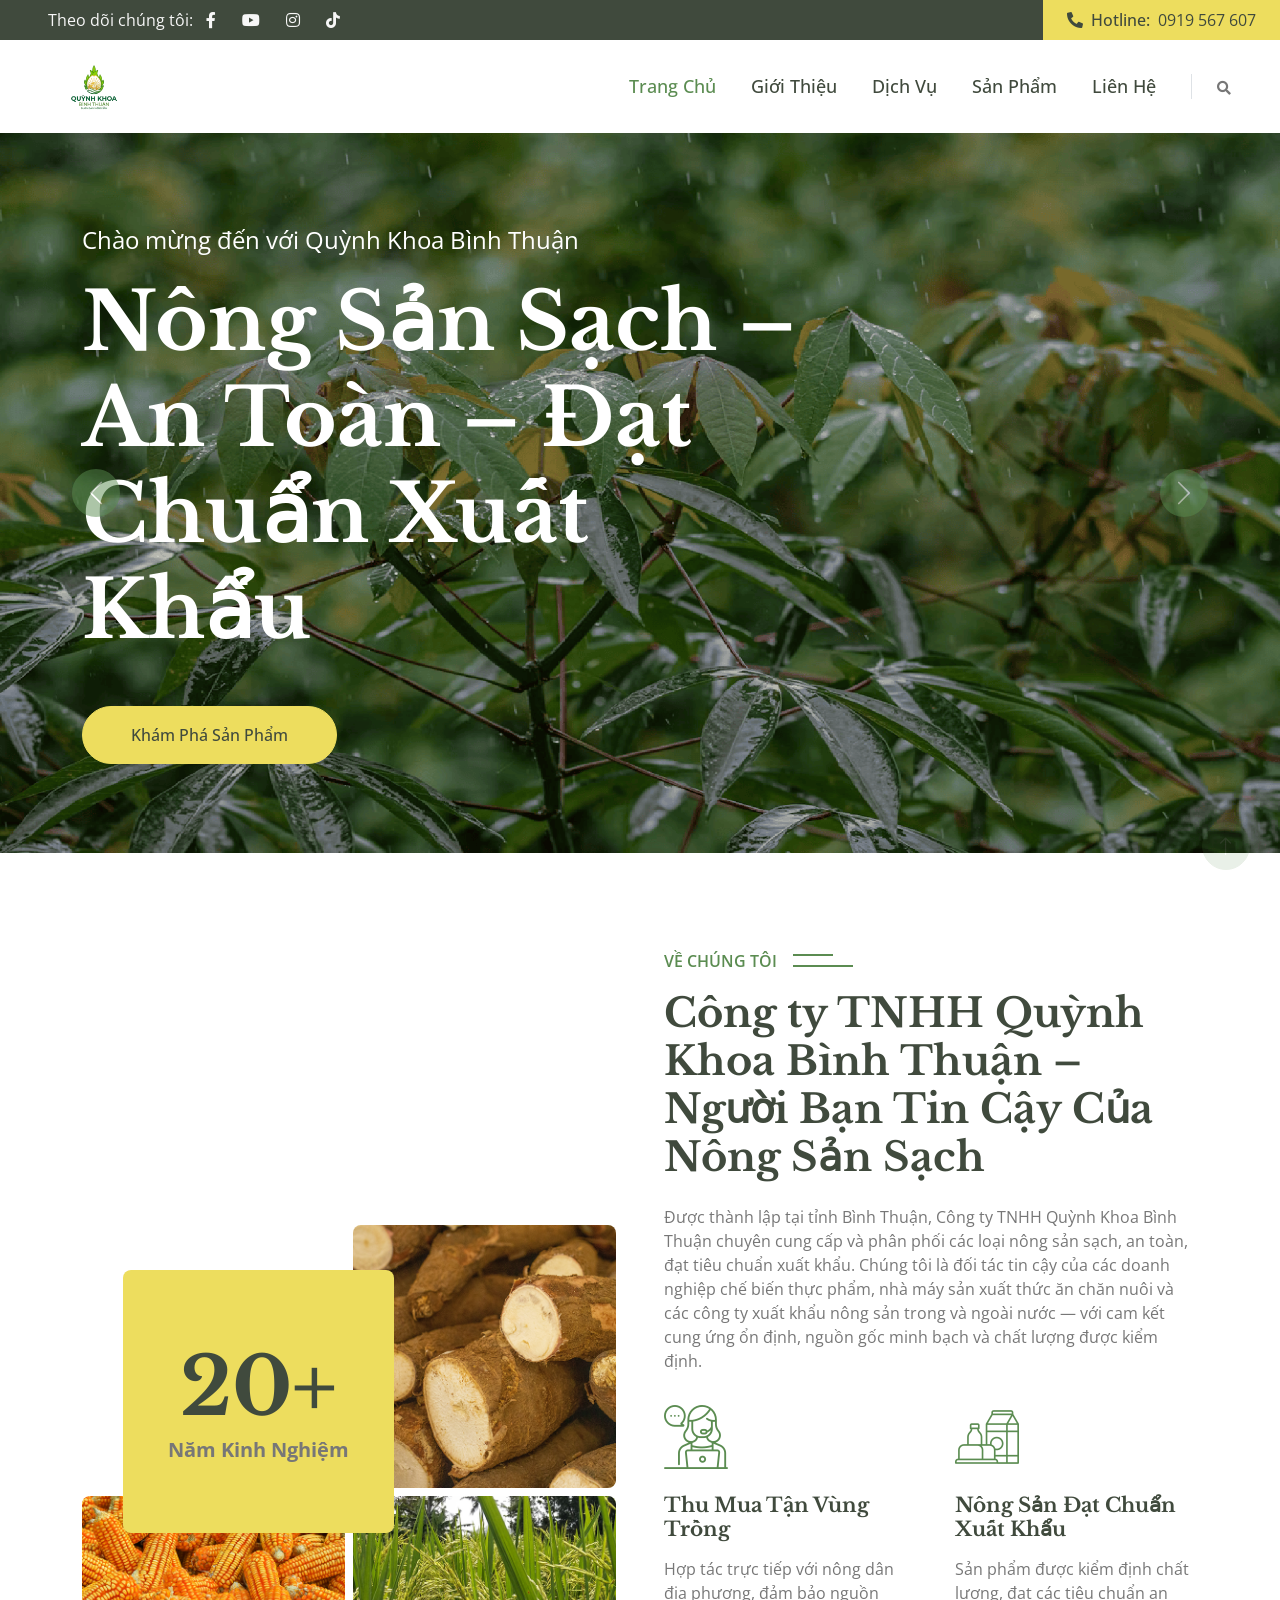
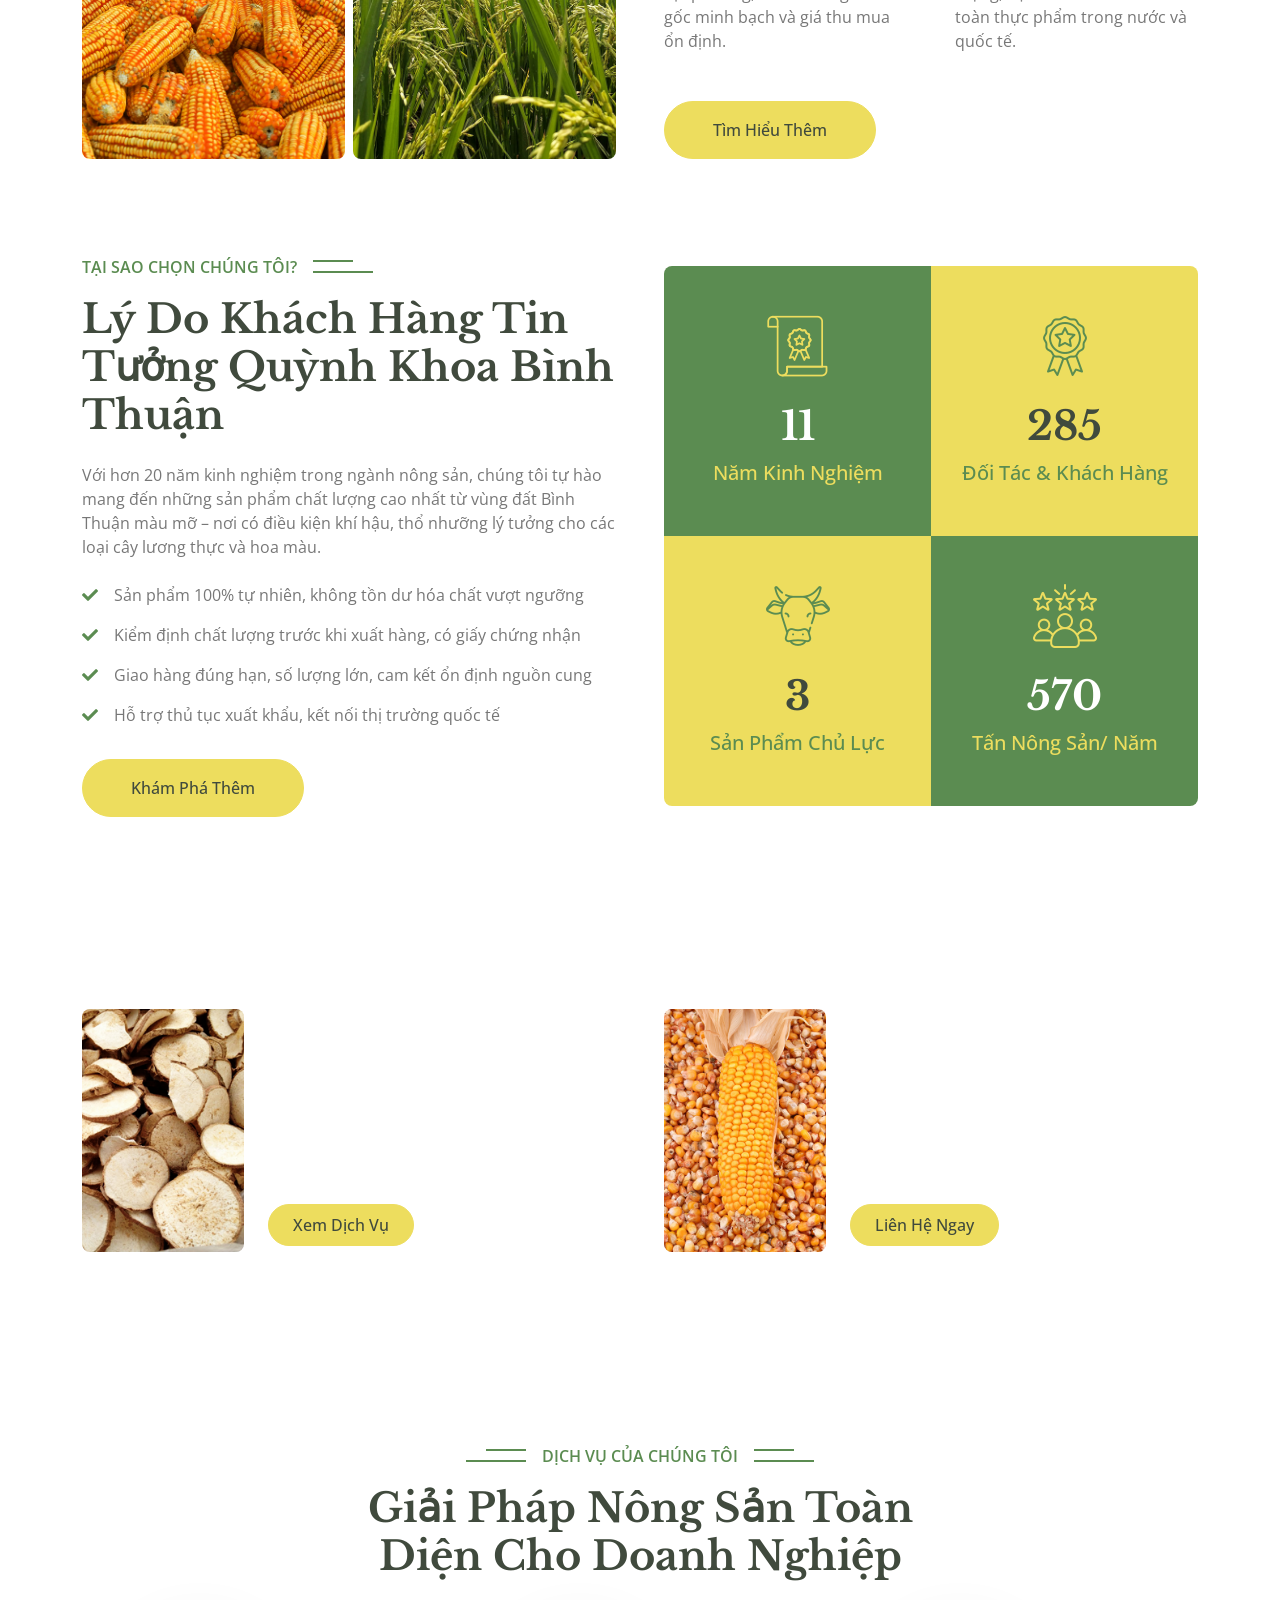
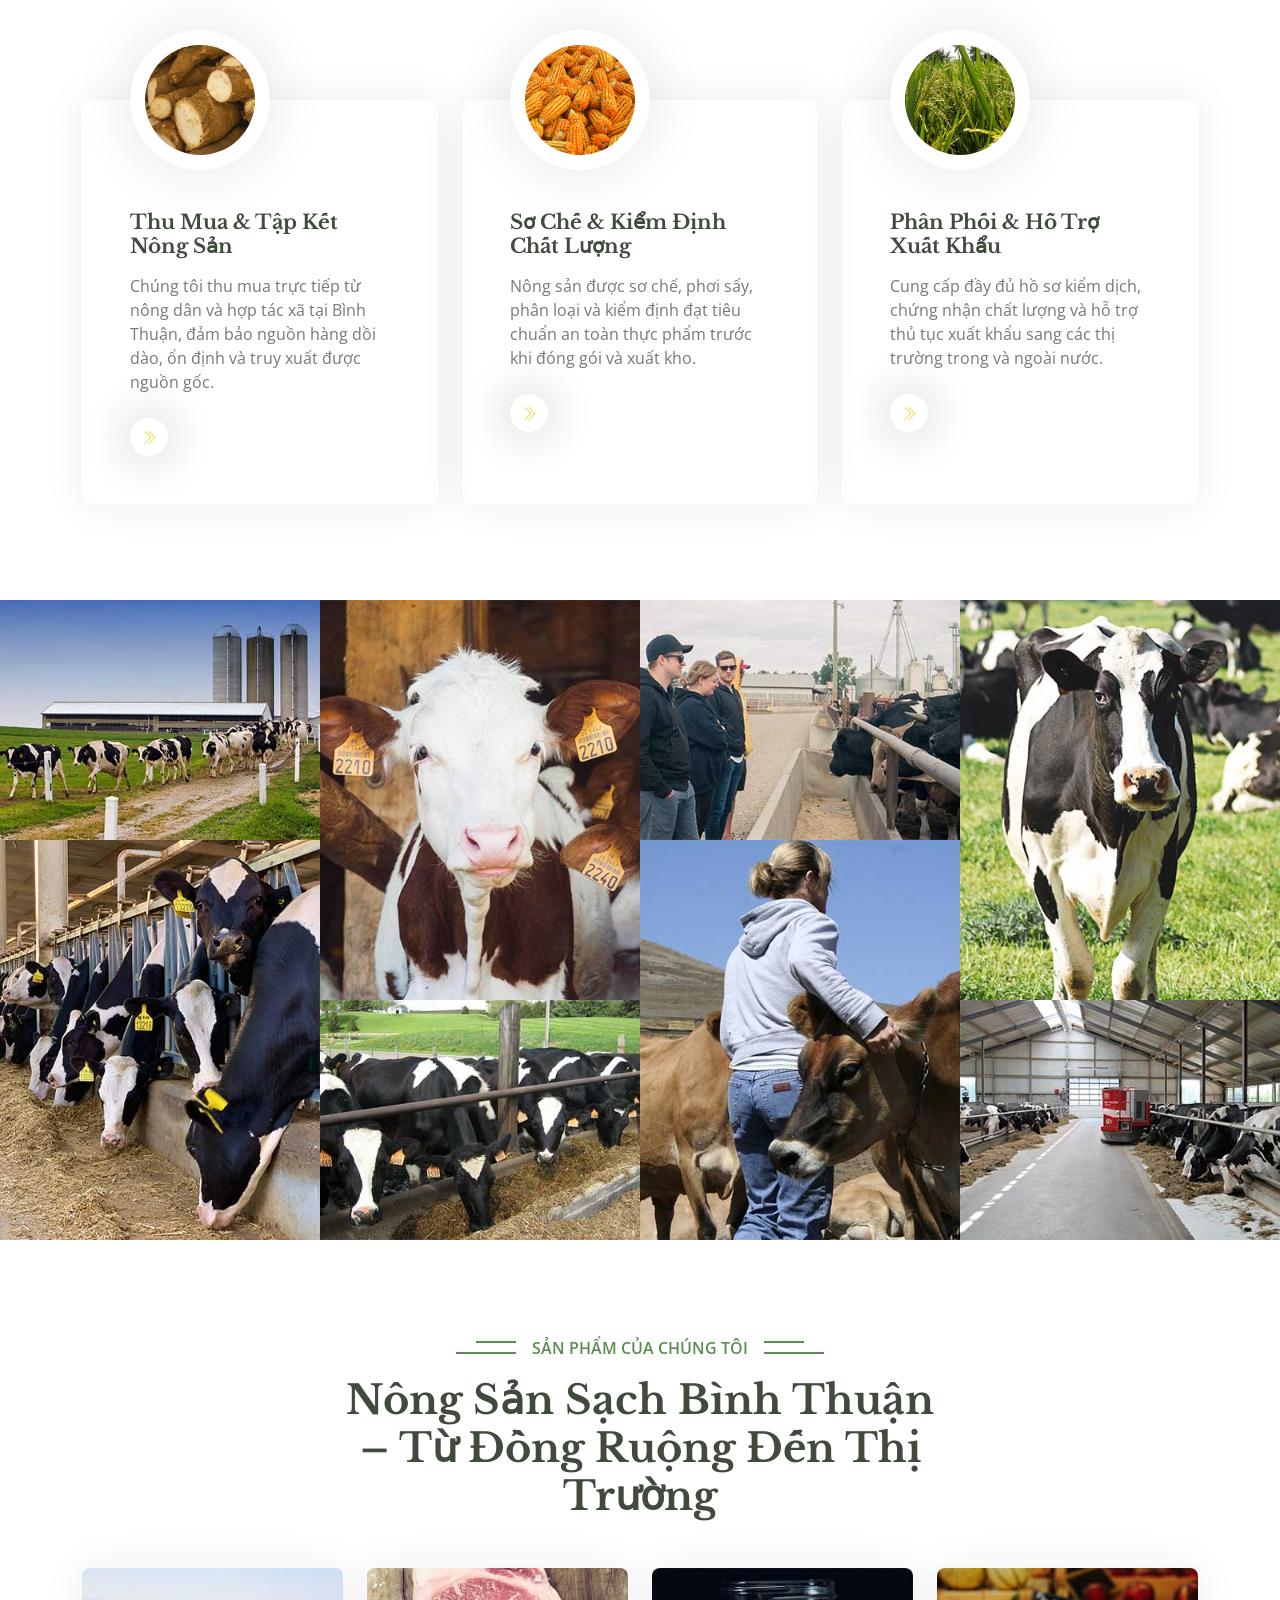
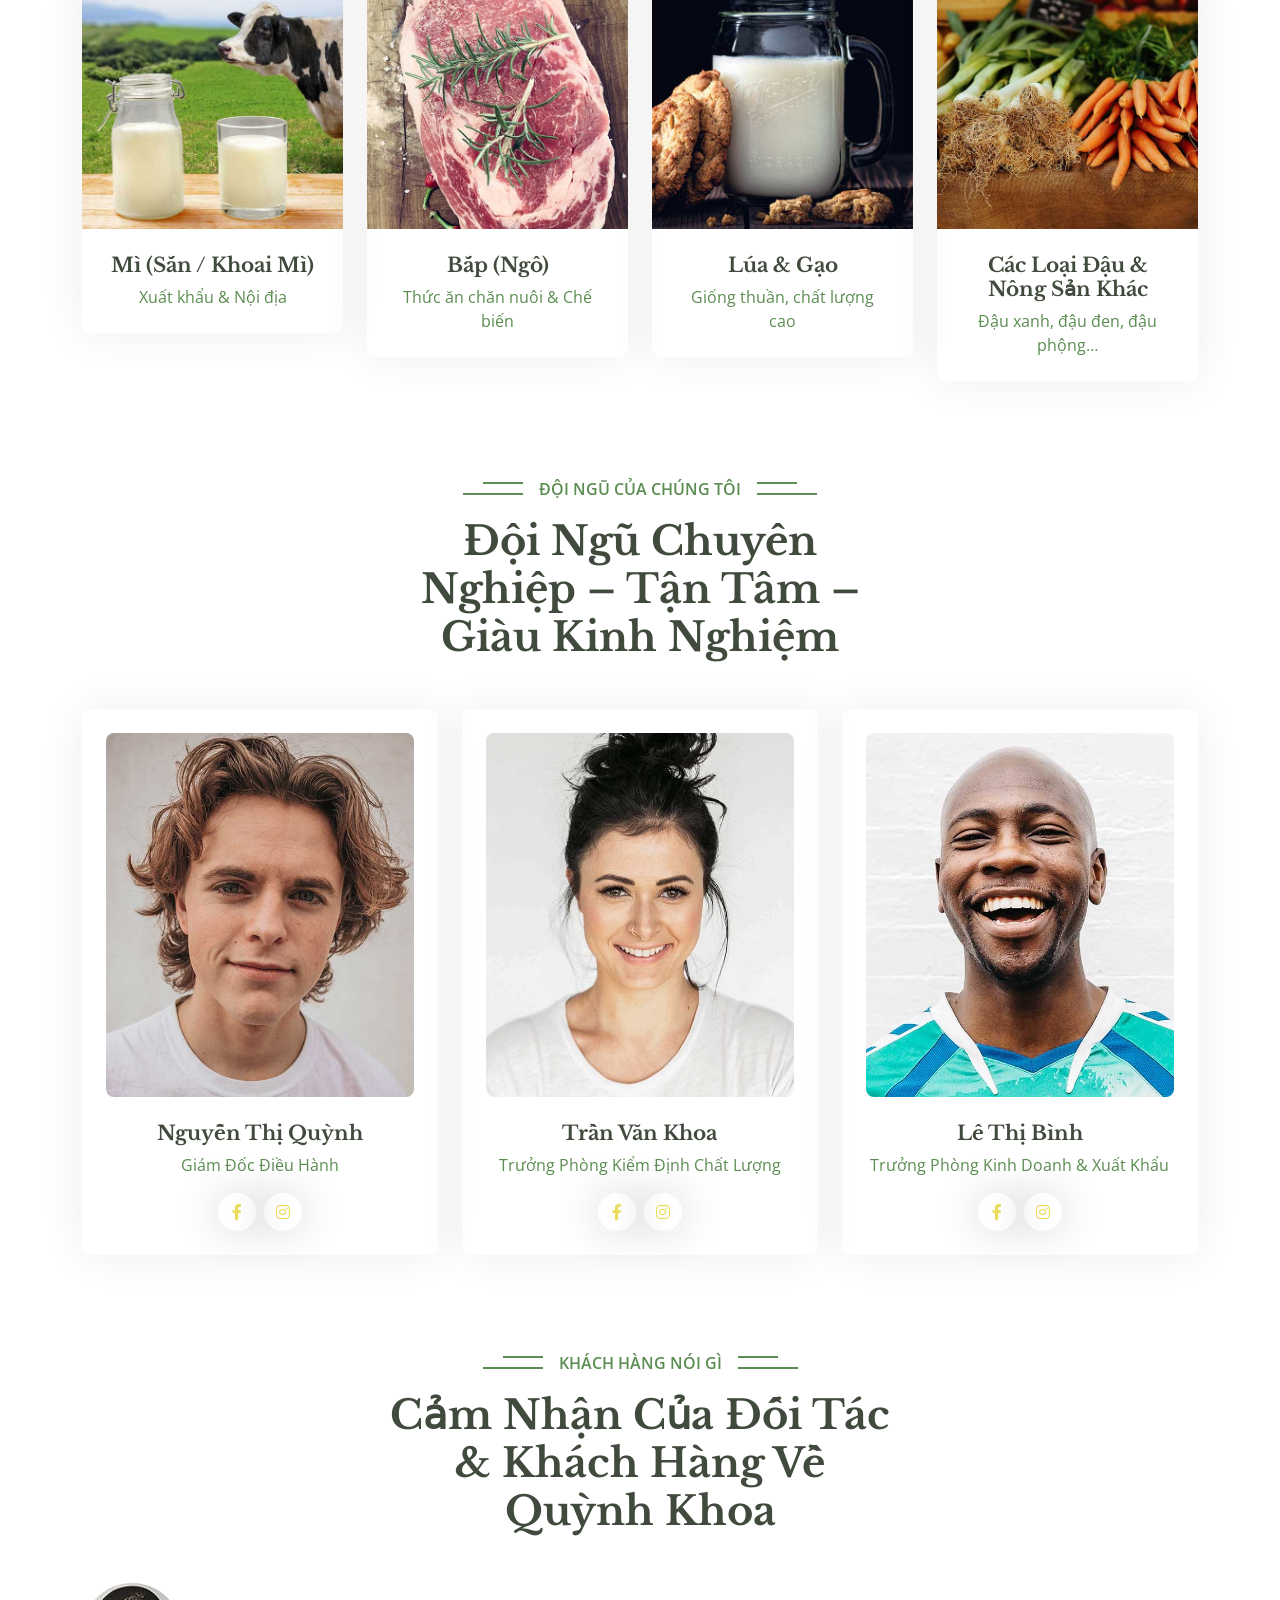
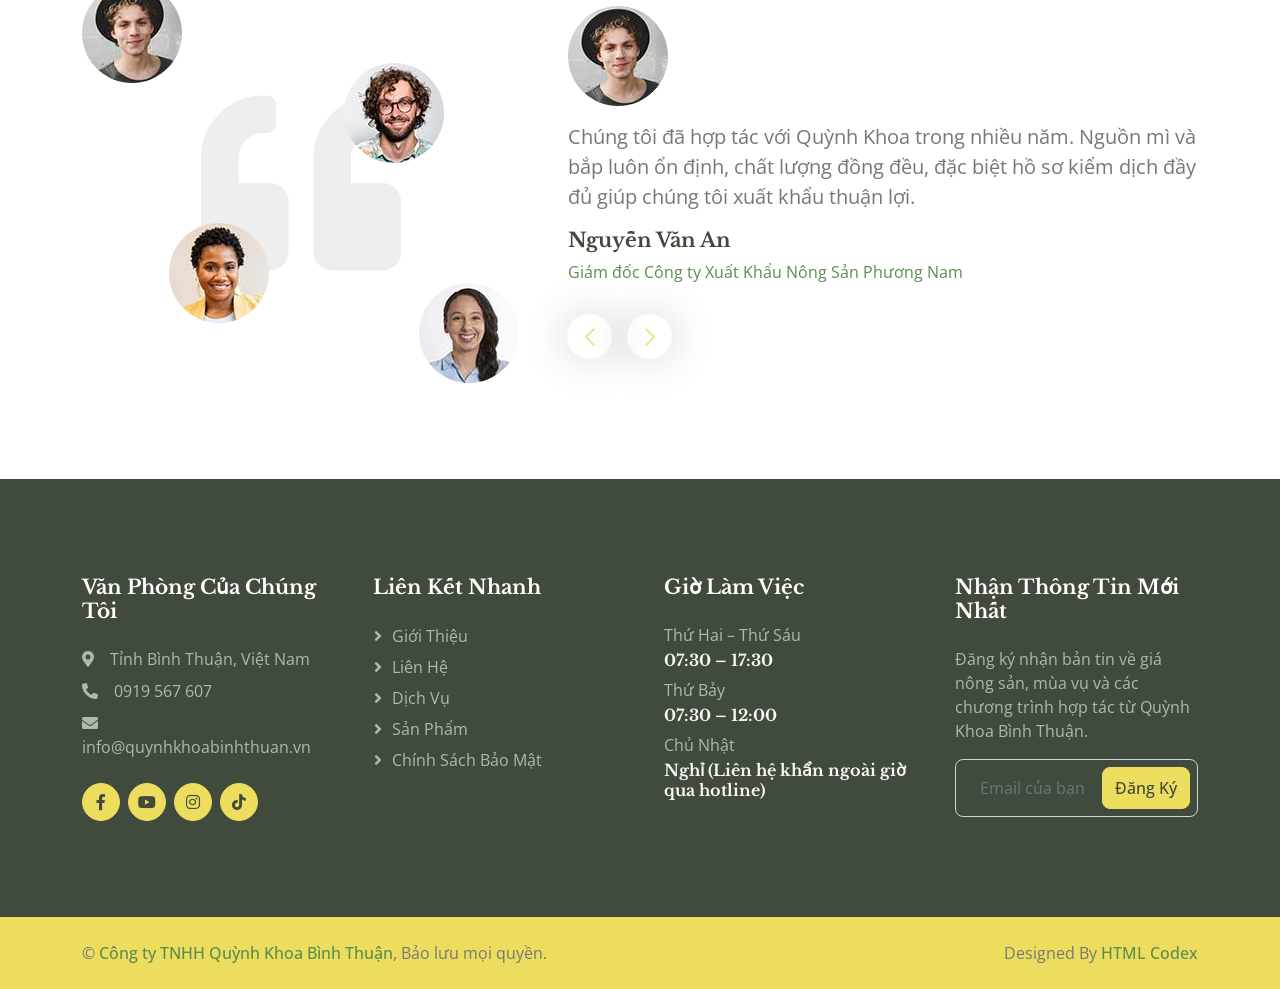
==== commit 9b3374eb: "Update images" ====
--- a/index.html
+++ b/index.html
@@ -57,7 +57,7 @@
         <div class="col-lg-6 text-end">
             <div class="h-100 bg-secondary d-inline-flex align-items-center text-dark py-2 px-4">
                 <span class="me-2 fw-semi-bold"><i class="fa fa-phone-alt me-2"></i>Hotline:</span>
-                <span>0909 123 456</span>
+                <span>0919 567 607</span>
             </div>
         </div>
     </div>
@@ -148,20 +148,20 @@
                         </div>
                     </div>
                     <div class="col-6 wow fadeIn" data-wow-delay="0.1s">
-                        <img class="img-fluid rounded" src="img/service-1.jpg" alt="Nông sản sạch">
+                        <img class="img-fluid rounded" src="img/service-1.png" alt="Nông sản sạch">
                     </div>
                     <div class="col-6 wow fadeIn" data-wow-delay="0.3s">
-                        <img class="img-fluid rounded" src="img/service-2.jpg" alt="Bắp Bình Thuận">
+                        <img class="img-fluid rounded" src="img/service-2.png" alt="Bắp Bình Thuận">
                     </div>
                     <div class="col-6 wow fadeIn" data-wow-delay="0.5s">
-                        <img class="img-fluid rounded" src="img/service-3.jpg" alt="Lúa gạo Bình Thuận">
+                        <img class="img-fluid rounded" src="img/service-3.png" alt="Lúa gạo Bình Thuận">
                     </div>
                 </div>
             </div>
             <div class="col-lg-6 wow fadeIn" data-wow-delay="0.5s">
                 <p class="section-title bg-white text-start text-primary pe-3">Về Chúng Tôi</p>
                 <h1 class="mb-4">Công ty TNHH Quỳnh Khoa Bình Thuận – Người Bạn Tin Cậy Của Nông Sản Sạch</h1>
-                <p class="mb-4">Được thành lập tại tỉnh Bình Thuận, Công ty TNHH Quỳnh Khoa Bình Thuận chuyên cung cấp và phân phối các loại nông sản sạch, an toàn, đạt tiêu chuẩn xuất khẩu. Chúng tôi kết nối trực tiếp từ vùng trồng đến thị trường trong nước và quốc tế, đảm bảo chất lượng từ gốc rễ đến bàn ăn.</p>
+                <p class="mb-4">Được thành lập tại tỉnh Bình Thuận, Công ty TNHH Quỳnh Khoa Bình Thuận chuyên cung cấp và phân phối các loại nông sản sạch, an toàn, đạt tiêu chuẩn xuất khẩu. Chúng tôi là đối tác tin cậy của các doanh nghiệp chế biến thực phẩm, nhà máy sản xuất thức ăn chăn nuôi và các công ty xuất khẩu nông sản trong và ngoài nước — với cam kết cung ứng ổn định, nguồn gốc minh bạch và chất lượng được kiểm định.</p>
                 <div class="row g-5 pt-2 mb-5">
                     <div class="col-sm-6">
                         <img alt="" class="img-fluid mb-4" src="img/service.png">
@@ -209,7 +209,7 @@
                         <div class="col-sm-6 wow fadeIn" data-wow-delay="0.3s">
                             <div class="text-center bg-secondary py-5 px-4">
                                 <img alt="" class="img-fluid mb-4" src="img/award.png">
-                                <h1 class="display-6" data-toggle="counter-up">500+</h1>
+                                <h1 class="display-6" data-toggle="counter-up">500</h1>
                                 <span class="fs-5 fw-semi-bold text-primary">Đối Tác & Khách Hàng</span>
                             </div>
                         </div>
@@ -217,13 +217,13 @@
                             <div class="text-center bg-secondary py-5 px-4">
                                 <img alt="" class="img-fluid mb-4" src="img/animal.png">
                                 <h1 class="display-6" data-toggle="counter-up">5</h1>
-                                <span class="fs-5 fw-semi-bold text-primary">Dòng Sản Phẩm Chủ Lực</span>
+                                <span class="fs-5 fw-semi-bold text-primary">Sản Phẩm Chủ Lực</span>
                             </div>
                         </div>
                         <div class="col-sm-6 wow fadeIn" data-wow-delay="0.7s">
                             <div class="text-center bg-primary py-5 px-4">
                                 <img alt="" class="img-fluid mb-4" src="img/client.png">
-                                <h1 class="display-6 text-white" data-toggle="counter-up">10000</h1>
+                                <h1 class="display-6 text-white" data-toggle="counter-up">1000</h1>
                                 <span class="fs-5 fw-semi-bold text-secondary">Tấn Nông Sản/ Năm</span>
                             </div>
                         </div>
@@ -237,13 +237,13 @@
 
 
 <!-- Banner Start -->
-<div class="container-fluid banner my-5 py-5" data-image-src="img/banner.jpg" data-parallax="scroll">
+<div class="container-fluid banner my-5 py-5" data-image-src="img/banner.png" data-parallax="scroll">
     <div class="container py-5">
         <div class="row g-5">
             <div class="col-lg-6 wow fadeIn" data-wow-delay="0.3s">
                 <div class="row g-4 align-items-center">
                     <div class="col-sm-4">
-                        <img alt="Mì Bình Thuận" class="img-fluid rounded" src="img/banner-1.jpg">
+                        <img alt="Mì Bình Thuận" class="img-fluid rounded" src="img/banner-1.png">
                     </div>
                     <div class="col-sm-8">
                         <h2 class="text-white mb-3">Cung Ứng Nông Sản Số Lượng Lớn</h2>
@@ -255,7 +255,7 @@
             <div class="col-lg-6 wow fadeIn" data-wow-delay="0.5s">
                 <div class="row g-4 align-items-center">
                     <div class="col-sm-4">
-                        <img alt="Lúa gạo xuất khẩu" class="img-fluid rounded" src="img/banner-2.jpg">
+                        <img alt="Lúa gạo xuất khẩu" class="img-fluid rounded" src="img/banner-2.png">
                     </div>
                     <div class="col-sm-8">
                         <h2 class="text-white mb-3">Kết Nối Xuất Khẩu Quốc Tế</h2>
@@ -281,11 +281,11 @@
             <div class="col-lg-4 col-md-6 pt-5 wow fadeInUp" data-wow-delay="0.1s">
                 <div class="service-item d-flex h-100">
                     <div class="service-img">
-                        <img alt="Thu mua nông sản" class="img-fluid" src="img/service-1.jpg">
+                        <img alt="Thu mua nông sản" class="img-fluid" src="img/service-1.png">
                     </div>
                     <div class="service-text p-5 pt-0">
                         <div class="service-icon">
-                            <img alt="" class="img-fluid rounded-circle" src="img/service-1.jpg">
+                            <img alt="" class="img-fluid rounded-circle" src="img/service-1.png">
                         </div>
                         <h5 class="mb-3">Thu Mua & Tập Kết Nông Sản</h5>
                         <p class="mb-4">Chúng tôi thu mua trực tiếp từ nông dân và hợp tác xã tại Bình Thuận, đảm bảo nguồn hàng dồi dào, ổn định và truy xuất được nguồn gốc.</p>
@@ -296,11 +296,11 @@
             <div class="col-lg-4 col-md-6 pt-5 wow fadeInUp" data-wow-delay="0.3s">
                 <div class="service-item d-flex h-100">
                     <div class="service-img">
-                        <img alt="Chế biến sơ chế nông sản" class="img-fluid" src="img/service-2.jpg">
+                        <img alt="Chế biến sơ chế nông sản" class="img-fluid" src="img/service-2.png">
                     </div>
                     <div class="service-text p-5 pt-0">
                         <div class="service-icon">
-                            <img alt="" class="img-fluid rounded-circle" src="img/service-2.jpg">
+                            <img alt="" class="img-fluid rounded-circle" src="img/service-2.png">
                         </div>
                         <h5 class="mb-3">Sơ Chế & Kiểm Định Chất Lượng</h5>
                         <p class="mb-4">Nông sản được sơ chế, phơi sấy, phân loại và kiểm định đạt tiêu chuẩn an toàn thực phẩm trước khi đóng gói và xuất kho.</p>
@@ -311,11 +311,11 @@
             <div class="col-lg-4 col-md-6 pt-5 wow fadeInUp" data-wow-delay="0.5s">
                 <div class="service-item d-flex h-100">
                     <div class="service-img">
-                        <img alt="Phân phối xuất khẩu" class="img-fluid" src="img/service-3.jpg">
+                        <img alt="Phân phối xuất khẩu" class="img-fluid" src="img/service-3.png">
                     </div>
                     <div class="service-text p-5 pt-0">
                         <div class="service-icon">
-                            <img alt="" class="img-fluid rounded-circle" src="img/service-3.jpg">
+                            <img alt="" class="img-fluid rounded-circle" src="img/service-3.png">
                         </div>
                         <h5 class="mb-3">Phân Phối & Hỗ Trợ Xuất Khẩu</h5>
                         <p class="mb-4">Cung cấp đầy đủ hồ sơ kiểm dịch, chứng nhận chất lượng và hỗ trợ thủ tục xuất khẩu sang các thị trường trong và ngoài nước.</p>
@@ -571,7 +571,7 @@
             <div class="col-lg-3 col-md-6">
                 <h5 class="text-white mb-4">Văn Phòng Của Chúng Tôi</h5>
                 <p class="mb-2"><i class="fa fa-map-marker-alt me-3"></i>Tỉnh Bình Thuận, Việt Nam</p>
-                <p class="mb-2"><i class="fa fa-phone-alt me-3"></i>0909 123 456</p>
+                <p class="mb-2"><i class="fa fa-phone-alt me-3"></i>0919 567 607</p>
                 <p class="mb-2"><i class="fa fa-envelope me-3"></i>info@quynhkhoabinhthuan.vn</p>
                 <div class="d-flex pt-3">
                     <a class="btn btn-square btn-secondary rounded-circle me-2" href=""><i class="fab fa-facebook-f"></i></a>
